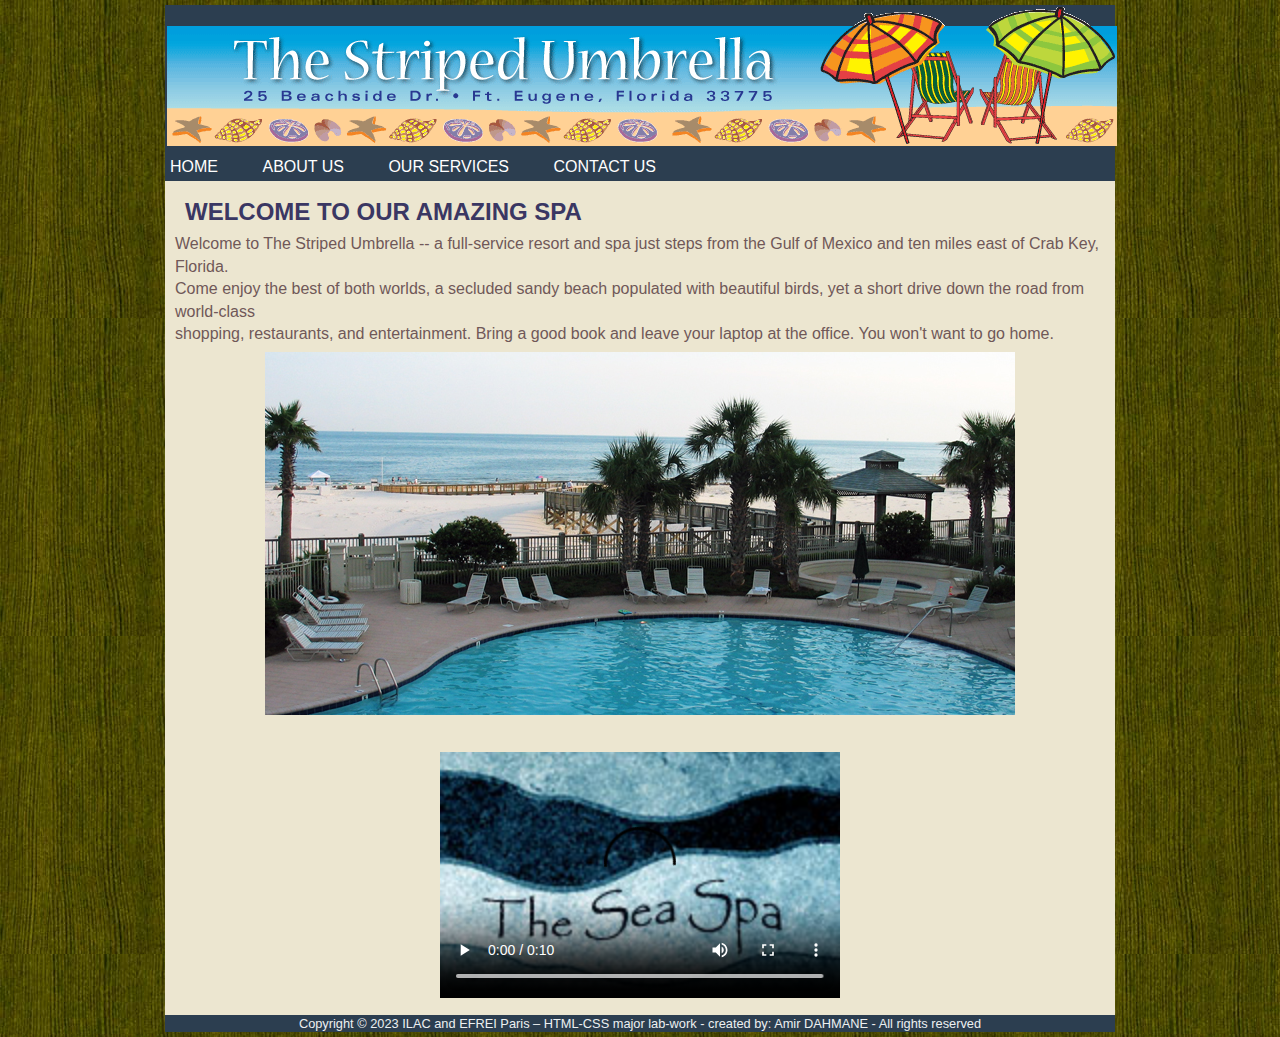
==== index.html @ 53b5c56f "Amir_html_css" ====
<!DOCTYPE html>
<html lang="en">

<head>
    <meta charset="utf-8">
    <title>Home </title>
    <link rel="stylesheet"  href="css/style.css">
    <style>
       
    </style>

</head>
<body>
    <div class="container">
        <header>
            <img src="assets/images/su_banner.gif" alt="Banner" class="img-centre">
            <nav id="main-nav" class="navigation">
                <ul>
                    <li><a href="index.html">Home</a></li>
                    <li><a href="about.html">About Us</a></li>
                    <li><a href="services.html">Our Services</a></li>
                    <li><a href="contact.html">Contact Us</a></li>
                </ul>
            </nav>
        </header>
        <main class="content">
            <h2>Welcome to our amazing Spa</h2>
            <p>Welcome to The Striped Umbrella -- a full-service resort and spa just steps from the Gulf of Mexico and ten miles east of Crab Key, Florida.<br>
            Come enjoy the best of both worlds, a secluded sandy beach populated with beautiful birds, yet a short drive down the road from world-class<br>
            shopping, restaurants, and entertainment. Bring a good book and leave your laptop at the office. You won't want to go home.</p>

            <div class="image-container">
                <img src="assets/images/pool.jpg" alt="Pool" class="img-centre"><br>
            
            

                <video width="400" controls poster="assets/images/sea_spa_logo.jpg" class="img-centre">
                <source src="assets/media/w3schooldemo.mp4" type="video/mp4">
                <source src="assets/media/w3schooldemo.webm" type="video/webm">
                <source src="assets/media/w3schooldemo.ogv" type="video/ogg">

                Your browser does not support the video tag or the file format of this video.
            </video>
        </div>
        </main>
        <footer>
            <p>Copyright © 2023 ILAC and EFREI Paris – HTML-CSS major lab-work - created by: Amir DAHMANE - All rights reserved</p>
        </footer>
    </div>
</body>

</html>
---- css/style.css ----
/* Q#: All the elements have margin of 0 from the top, bottom, left, and right */
*{
    margin: 0;
    }


/* Q1: HTML5 Semantic Elements as Block Level */
/* Ensure all HTML5 semantic elements are displayed as block-level elements */
article, aside, details, figcaption, figure, footer, header, main, nav, section, summary {
    display: block;
}

/* Q2 2. The <body> element has to be styled with: */
body {
    color: #705858; /*2)a) Any colour you prefer for the text */
    background-image: url('../assets/images/dark-woods/dark-wood5.jpg'); /*A background image*/
    font-family: Arial, Helvetica, sans-serif; /* c) 3 front family options d) Margin 0 at the first rule*/
}

/*3) Style the <div> element with class “container”*/
.container {
    width: 950px;/* 3)a) The width value can be 950px */
    max-width: 1300px;
    margin: 5px auto; /* 3)b) 5px margin from top and bottom *c) The div has to be aligned centered */
    background-color: #ece6d0; /* 3)d) Apply any background colour that you prefer */
}

/* 4. Style any element with class value of “content”, in other word target the class named “content”: */
.content {
    line-height: 1.4em; /* a. The line height (of the text) should be 1.4em */
    padding: 10px; /* b. 10px padding to all the sides */
}

/* 5. Style the “header, nav, and footer” elements to share the following: */
header, nav, footer {
    background-color: #2c3e50; /* a. Any Dark/Light background colour */
    color: #ecf0f1; /* b. Any Dark/Light foreground colour (normal font colour) */

}

/* 6) Style the unordered list element <ul> which is inside <nav> element */
nav > ul {
    margin: 0; /* 6a) 0 margin from all the sides */
    padding: 5px; /* 6b) 5px padding from all the sides */
}


/* 7) Style the list items <li> of the main navigation (nav) */
nav li {
    display: inline-block; /* 7a) To be displayed horizontally */
    margin-right: 40px; /* 7b) Adding margin of 40px to the right of each list item */
    text-transform: uppercase; /* 7c) All the navigation items should be displayed as Uppercase */
}

/*8) Add the 4 pseudo classes effect to the anchor tags/elements of the main navigation list items */
nav a:link {
    color: #ffffff; /* The normal link */
}

nav a:visited {
    color: #ffffff; /* The visited link */
}

nav a:hover {
    color: #e74c3c; /* The hover link */
}

nav a:active {
    color: #c0392b; /* The active link */
}

/* 9. Style any anchor <a> element: */
a {
    color: #3498db; /* a. Any colour you like */
    text-decoration: none; /* b. No underline */
}

/* Q10: Style the three headings: h1, h2, and h3: */
h1, h2, h3 {
    margin: 10px; /* a. To have margin of 10px for all the sides */
    text-transform: uppercase; /* b. With Uppercase letters */
    color: #3a3763; /* c. Different dark/light colour. (Change this value as per your design preference) */
}

/* Q11: Style the custom class named “img-centre”: */
.img-centre {
    display: block; /* To make <img> a block level element */
    margin: 5px auto; /* a and b. Centre the image horizontally and having margin of 5px from the top and bottom */
    padding: 2px; /* c. Having padding of 2px to all the sides */
}


/* Q12: Style the <audio> and <video> elements: */
audio, video {
    display: block; /* To make audio and video block level elements */
    margin: 10px auto; /* a and b. Centre any audio or video element (horizontally) with margin of 10px from the top and bottom */
}


/* Q13: Style any <table> element: */
table {
    width: 800px; /* a. The width is 800px */
    margin: 10px auto; /* b. Centre the table horizontally with 10px of margining from the top and bottom sides */
    border-collapse: collapse; /* c. The table border has to be collapsed */
}


/* Q14: Style both the <td> and <th> element of any table: */
td, th {
    border: 1px solid #000; /* a. Having a border with any settings you like */
    padding: 2px 5px; /* b. Padding of 2px from the top/bottom and 5px from the left/right */
    background-color: #e0e0e0; /* c. Any background colour (light/dark) */
}


/* Q15: Style both the <th> inside any table and the <td> inside the <tfoot>: */
th, tfoot td {
    text-transform: uppercase; /* a. With Uppercase letters */
    background-color: #d1c7b7; /* b. Any background colour (dark/light) */
    color: #333; /* c. Any colour (dark/light) */
}

/* Q16: Style any <dt> element */
dt {
    font-weight: bold; /* a. Make it bold */
}


/* Q17: Style any <footer> element */
footer {
    font-size: 80%; /* a. Change the font size to be 80% of the default font size or of the font size of the body */
    text-align: center; /* b. Align your text to the centre of the table */
    padding: 1px 0; /* c. Add 1px of padding from the top/bottom and 0 from the right/left */
}


/* Q18: Style any <iframe> element */
iframe {
    display: block; /* b. Make <iframe> a block level element */
    margin: 10px auto; /* a. Add margin of 10px for top/bottom and center horizontally */
}


/* Q19: Style any <fieldset> element */
fieldset {
    width: 500px; /* a. Add width of 500px */
    margin: 20px auto; /* b. Add margin of 20px for top/bottom and centre the fieldset horizontally */
    border: 2px solid #ccc; /* c. Add border with any style you prefer */
    background-color: #f9f9f9; /* d. Add background colour */
}

/* Q20: Style any <legend> element */
legend {
    font-style: italic; /* a. Italic font style */
    color: #ecf0f1; /* b. Different front colour */
    background-color: #7f8c8d;/* b. Different background colour */
    margin: 0 10px; /* c. Margin of 0 from the top/bottom and 10px from the left/right */
    padding: 0 5px; /* d. Padding of 0 from top/bottom and 5px from the left/right */
    border-radius: 5px; /* e. Give it a rounded border with any size or setting you prefer */
}

/*21) Style the <input> element with type attribute of "submit"*/
input[type="submit"] {
    border: 1px solid #000000; /* a. Border with any style you like */
    padding: 5px; /* b. Padding of 5px for all the sides */
    background-color: #e0e0e0; /* c. Any background colour you prefer */
    color: #000000; /* d. Any colour you prefer */
}


/*22) Style the <input> element with type attribute of "submit" in its hover state*/
input[type="submit"]:hover {
    color: #ffffff; /* a. Change its text colour */
    background-color: #4CAF50; /* a. and its background colour */
    cursor: pointer; /* b. Change the mouse pointer to look like a hand */
}


/*  final adjustments */
#list a {
    color: blue;
    background: none; /* Aucun arrière-plan pour les liens dans #list */
}

#list li {
    display: list-item;
    text-transform: none;
}

#list, #list ol, #list li {
    background: none; 
    color: #333333;
}
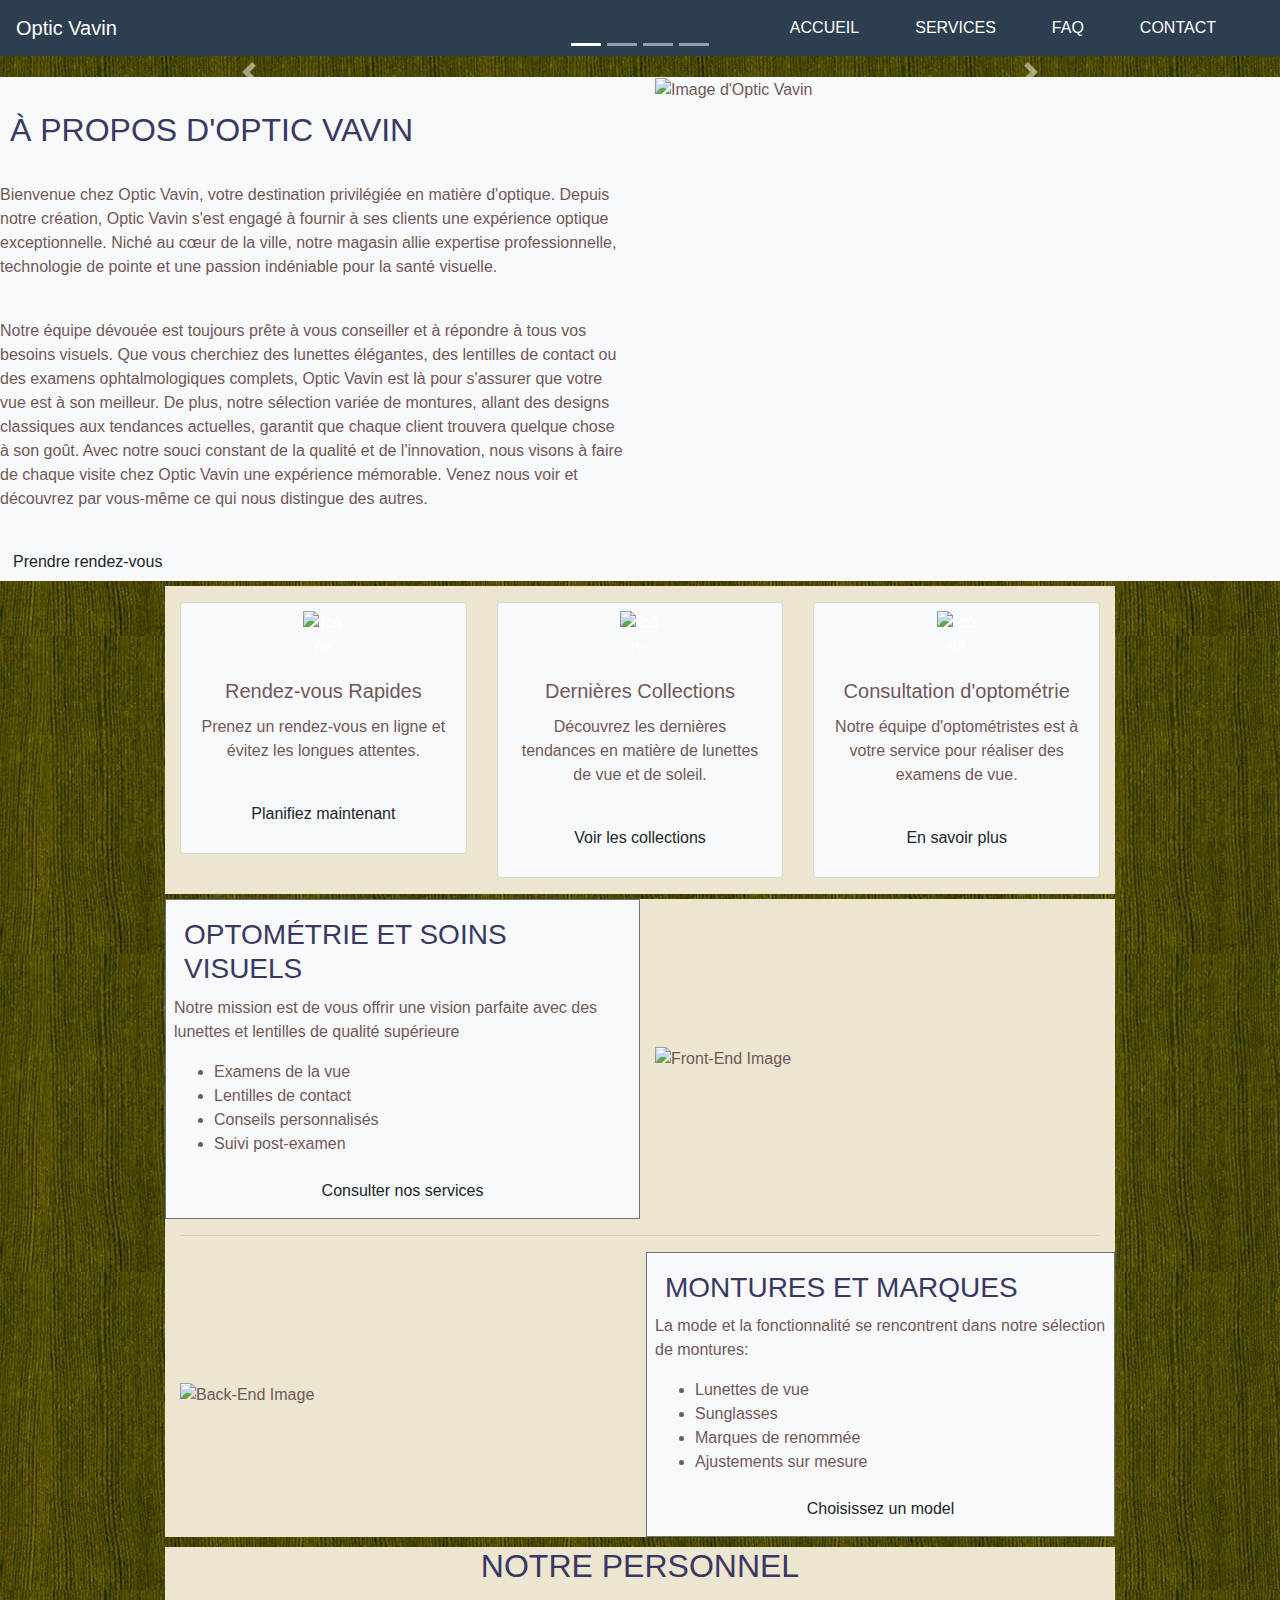
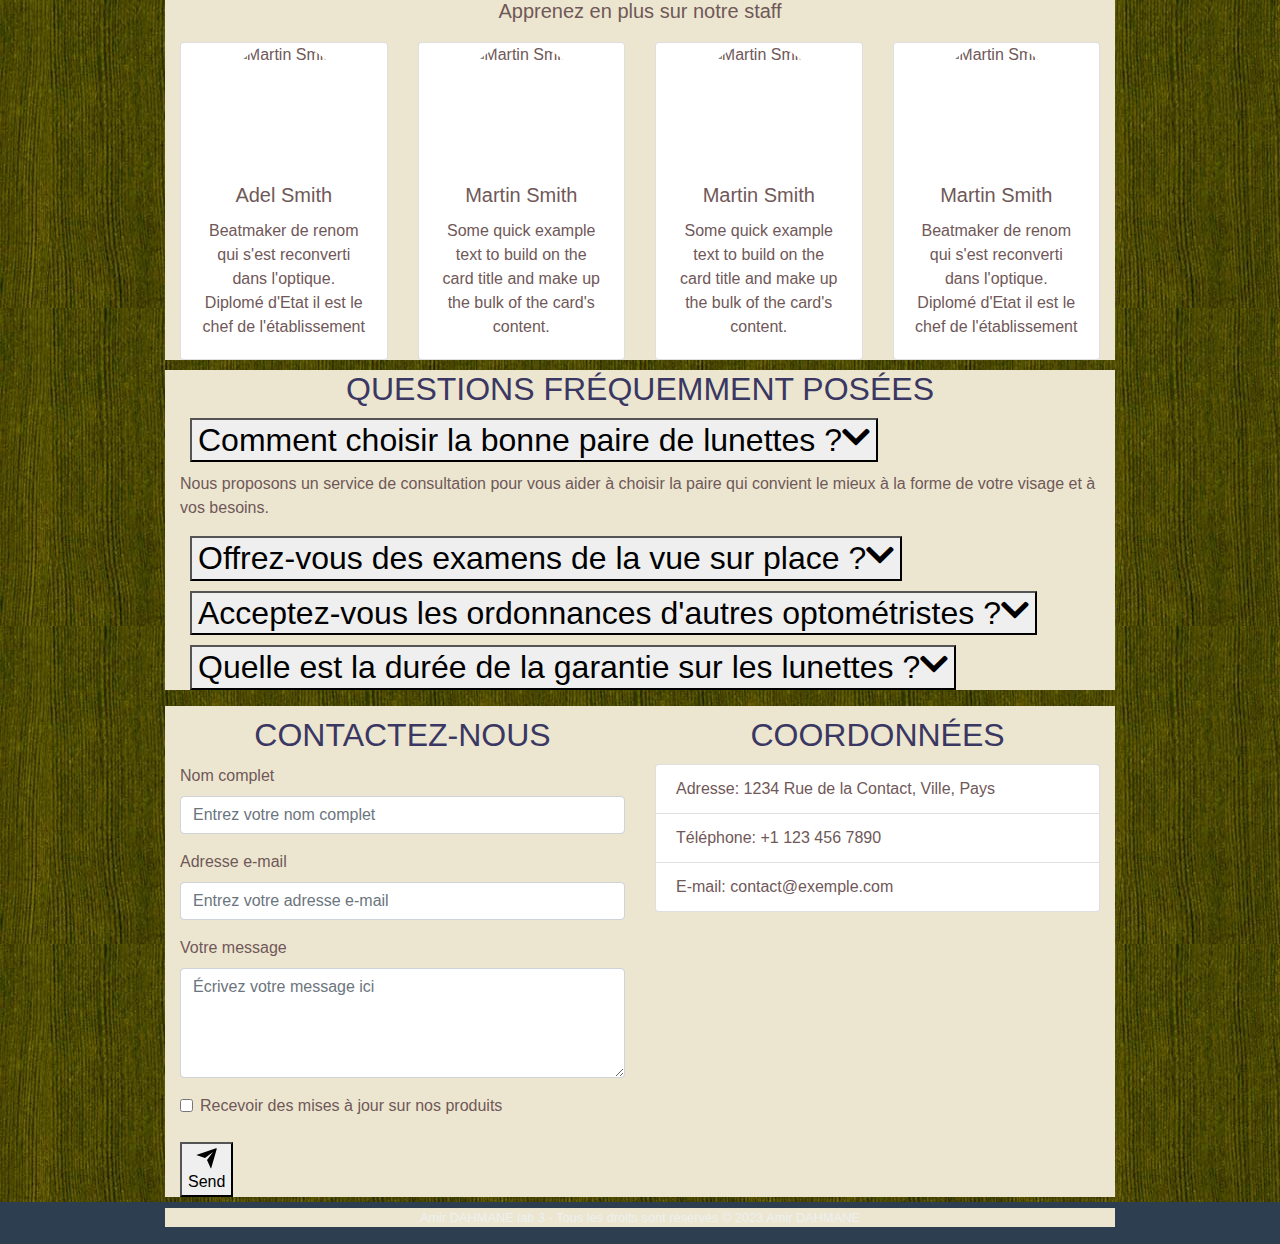
==== commit 15d73e02: "Update index.html" ====
--- a/index.html
+++ b/index.html
@@ -1,52 +1,420 @@
 <!DOCTYPE html>
-<html lang="en">
-
+<html lang="fr">
 <head>
-    <meta charset="utf-8">
-    <title>Home </title>
-    <link rel="stylesheet"  href="css/style.css">
-    <style>
-       
-    </style>
-
+    <meta charset="UTF-8">
+    <meta name="viewport" content="width=device-width, initial-scale=1.0">
+    <title>Optic Vavin</title>
+    <link rel="stylesheet" href="https://stackpath.bootstrapcdn.com/bootstrap/4.5.2/css/bootstrap.min.css">
+    <link rel="stylesheet" href="css/style.css">
+    <link rel="stylesheet" href="https://cdnjs.cloudflare.com/ajax/libs/font-awesome/5.15.3/css/all.min.css">
+    <link href="https://fonts.googleapis.com/css2?family=Poppins:wght@400;600&display=swap" rel="stylesheet">
 </head>
 <body>
-    <div class="container">
-        <header>
-            <img src="assets/images/su_banner.gif" alt="Banner" class="img-centre">
-            <nav id="main-nav" class="navigation">
+    <header>
+        <nav class="navbar navbar-expand-lg">
+            <a class="navbar-brand" href="#">Optic Vavin</a>
+            <button class="navbar-toggler" type="button" data-toggle="collapse" data-target="#navbarNav" aria-controls="navbarNav" aria-expanded="false" aria-label="Toggle navigation">
+                <i class="fas fa-bars"></i>
+            </button>
+            <div class="collapse navbar-collapse" id="navbarNav">
+                <ul class="navbar-nav ml-auto">
+                    <li class="nav-item">
+                        <a class="nav-link" href="#features">Accueil</a>
+                    </li>
+                    <li class="nav-item">
+                        <a class="nav-link" href="#highlights">Services</a>
+                    </li>
+                    <li class="nav-item">
+                        <a class="nav-link" href="#faq">FAQ</a>
+                    </li>
+                    <li class="nav-item">
+                        <a class="nav-link" href="#contact">Contact</a>
+                    </li>
+                </ul>
+            </div>
+        </nav>
+    </header>
+
+    <section id="features" class="mt-3 container d-none d-md-block">
+        <div id="carouselFeatures" class="carousel slide" data-ride="carousel">
+            <div class="carousel-inner">
+                <!-- Slide 1 -->
+                <div class="carousel-item active" style="background-image: url('assets/images/2-1.jpg');">
+                    <div class="carousel-caption">
+                        <h5>Adresse</h5>
+                        <p>12 rue Vavin 75006 Paris, France</p>
+                    </div>
+                </div>
+                
+                <!-- Slide 2 -->
+                <div class="carousel-item" style="background-image: url('assets/images/3-pisidesign-alessandra-pisi-architecte-agencement-opticien-design-md-lunettes-03.jpg');">
+                    <div class="carousel-caption">
+                        <h5>Test</h5>
+                        <p>belek</p>
+                    </div>
+                </div>
+        
+                <!-- Slide 3 -->
+                <div class="carousel-item" style="background-image: url('assets/images/KM4A8756-1024x683.jpg');">
+                    <div class="carousel-caption">
+                        <h5>Test</h5>
+                        <p>belek</p>
+                    </div>
+                </div>
+        
+                <!-- Slide 4 -->
+                <div class="carousel-item" style="background-image: url('assets/images/85c94df14a34e0fce9e0074c8ff15039.png');">
+                    <div class="carousel-caption">
+                        <h5>Test</h5>
+                        <p>belek</p>
+                      
+                    </div>
+                </div>
+            </div>
+    
+            <!-- Controls -->
+            <a class="carousel-control-prev" href="#carouselFeatures" role="button" data-slide="prev">
+                <span class="carousel-control-prev-icon" aria-hidden="true"></span>
+                <span class="sr-only">Previous</span>
+            </a>
+            <a class="carousel-control-next" href="#carouselFeatures" role="button" data-slide="next">
+                <span class="carousel-control-next-icon" aria-hidden="true"></span>
+                <span class="sr-only">Next</span>
+            </a>
+    
+            <!-- Indicators -->
+            <ol class="carousel-indicators">
+                <li data-target="#carouselFeatures" data-slide-to="0" class="active"></li>
+                <li data-target="#carouselFeatures" data-slide-to="1"></li>
+                <li data-target="#carouselFeatures" data-slide-to="2"></li>
+                <li data-target="#carouselFeatures" data-slide-to="3"></li>
+            </ol>
+        </div>
+    </section>
+    
+    
+    
+
+    <div class="main-section bg-light">
+        <div class="container1">
+            <div class="row">
+                <div class="col-md-6">
+                    <br>
+                    <h2>À propos d'Optic Vavin</h2><br>
+                    <p>Bienvenue chez Optic Vavin, votre destination privilégiée en matière d'optique.
+
+                        Depuis notre création, Optic Vavin s'est engagé à fournir à ses clients une expérience optique exceptionnelle. Niché au cœur de la ville, notre magasin allie expertise professionnelle, technologie de pointe et une passion indéniable pour la santé visuelle.<br><br>
+                    </p>
+                    <p>
+                        Notre équipe dévouée est toujours prête à vous conseiller et à répondre à tous vos besoins visuels. Que vous cherchiez des lunettes élégantes, des lentilles de contact ou des examens ophtalmologiques complets, Optic Vavin est là pour s'assurer que votre vue est à son meilleur. De plus, notre sélection variée de montures, allant des designs classiques aux tendances actuelles, garantit que chaque client trouvera quelque chose à son goût. Avec notre souci constant de la qualité et de l'innovation, nous visons à faire de chaque visite chez Optic Vavin une expérience mémorable. Venez nous voir et découvrez par vous-même ce qui nous distingue des autres.</p>
+                        <a href="#" class="btn apple-btn mt-3 mx-auto">Prendre rendez-vous</a>
+                </div>
+                <div class="col-md-6">
+                    <img src="assets/images/mannequin.jpg" alt="Image d'Optic Vavin" class="img-fluid custom-image optic-image">
+
+                </div>
+            </div>
+        </div>
+    </div>
+
+    <section id="highlights" class="container py-3">
+        <div class="row text-center gap-2">
+    
+            <!-- Premier div -->
+            <div class="col-md">
+                <div class="card bg-light bg-gradient">
+                    <div class="bg-kaki p-2 rounded-top d-flex justify-content-center align-items-center">
+                        <img src="assets/images/Pv689Z326jjzOj9wXB.png" alt="Icône du premier bloc" class="text-white" style="width: 40px; height: 40px;"> <!-- Icône du premier bloc -->
+                    </div>
+                    <div class="card-body">
+                        <h5 class="card-title">Rendez-vous Rapides</h5>
+                        <p class="card-text">
+                            Prenez un rendez-vous en ligne et évitez les longues attentes.
+                        </p>
+                        <a href="#" class="btn apple-btn mt-3 mx-auto">Planifiez maintenant</a>
+                    </div>
+                </div>
+            </div>
+    
+            <!-- Deuxième div -->
+            <div class="col-md">
+                <div class="card bg-light bg-gradient">
+                    <div class="bg-kaki p-2 rounded-top d-flex justify-content-center align-items-center">
+                        <img src="assets/images/pngegg.png" alt="Icône du deuxième bloc" class="text-white" style="width: 40px; height:40px;"> <!-- Icône du deuxième bloc -->
+                    </div>
+                    <div class="card-body">
+                        <h5 class="card-title">Dernières Collections</h5>
+                        <p class="card-text">
+                            Découvrez les dernières tendances en matière de lunettes de vue et de soleil.
+                        </p>
+                        <a href="#" class="btn apple-btn mt-3 mx-auto">Voir les collections</a>
+                    </div>
+                </div>
+            </div>
+    
+            <!-- Troisième div -->
+            <div class="col-md">
+                <div class="card bg-light bg-gradient">
+                    <div class="bg-kaki p-2 rounded-top d-flex justify-content-center align-items-center">
+                        <img src="assets/images/907226.png" alt="Icône du troisième bloc" class="text-white" style="width: 40px; height: 40px;"> <!-- Icône du troisième bloc -->
+                    </div>
+                    <div class="card-body">
+                        <h5 class="card-title">Consultation d'optométrie</h5>
+                        <p class="card-text">
+                            Notre équipe d'optométristes est à votre service pour réaliser des examens de vue.
+                        </p>
+                        <a href="#" class="btn apple-btn mt-3 mx-auto">En savoir plus</a>
+                    </div>
+                </div>
+            </div>
+        </div>
+    </section>
+    
+    
+    <section id="curriculum" class="container">
+        <!--  align-items-center => align the items vertically -->
+        <div class="row align-items-center">
+
+            <div class="col-md border border-secondary mon-arrondi bg-light p-2">
+                <h3>Optométrie et Soins Visuels</h3>
+                <p>Notre mission est de vous offrir une vision parfaite avec des lunettes et lentilles de qualité supérieure
+                </p>
                 <ul>
-                    <li><a href="index.html">Home</a></li>
-                    <li><a href="about.html">About Us</a></li>
-                    <li><a href="services.html">Our Services</a></li>
-                    <li><a href="contact.html">Contact Us</a></li>
+                    <li>Examens de la vue</li>
+                    <li>Lentilles de contact</li>
+                    <li>Conseils personnalisés</li>
+                    <li>Suivi post-examen</li>
                 </ul>
-            </nav>
-        </header>
-        <main class="content">
-            <h2>Welcome to our amazing Spa</h2>
-            <p>Welcome to The Striped Umbrella -- a full-service resort and spa just steps from the Gulf of Mexico and ten miles east of Crab Key, Florida.<br>
-            Come enjoy the best of both worlds, a secluded sandy beach populated with beautiful birds, yet a short drive down the road from world-class<br>
-            shopping, restaurants, and entertainment. Bring a good book and leave your laptop at the office. You won't want to go home.</p>
-
-            <div class="image-container">
-                <img src="assets/images/pool.jpg" alt="Pool" class="img-centre"><br>
+     
+                <a class="btn btn-kaki w-75 d-block m-auto" href="#" role="button">
+                    Consulter nos services 
+                    <i class="bi-caret-right-fill"></i>
+                </a>
+            </div>
+
+            <div class="col-md-6">
+                <img src="assets/images/d354dab4c16cef9b0df585af9977d5af.jpg" class="img-fluid" alt="Front-End Image">
+            </div>
             
             
-
-                <video width="400" controls poster="assets/images/sea_spa_logo.jpg" class="img-centre">
-                <source src="assets/media/w3schooldemo.mp4" type="video/mp4">
-                <source src="assets/media/w3schooldemo.webm" type="video/webm">
-                <source src="assets/media/w3schooldemo.ogv" type="video/ogg">
-
-                Your browser does not support the video tag or the file format of this video.
-            </video>
-        </div>
-        </main>
-        <footer>
-            <p>Copyright © 2023 ILAC and EFREI Paris – HTML-CSS major lab-work - created by: Amir DAHMANE - All rights reserved</p>
-        </footer>
-    </div>
+        </div>
+        <hr>
+        <div class="row align-items-center">
+            <div class="col-md">
+                <img src="assets/images/1d3bdcddd7976e298113043a3f0b9b14.jpg" class="img-fluid" alt="Back-End Image">
+            </div>
+            <div class="col-md border border-secondary mon-arrondi bg-light p-2">
+                <h3>Montures et Marques</h3>
+                <p>La mode et la fonctionnalité se rencontrent dans notre sélection de montures:
+                </p>
+                <ul>
+                    <li>Lunettes de vue</li>
+                    <li>Sunglasses</li>
+                    <li>Marques de renommée</li>
+                    <li>Ajustements sur mesure</li>
+                </ul>
+                <a class="btn btn-kaki w-75 d-block m-auto" href="#" role="button">
+                    Choisissez un model
+                    <i class="bi-caret-right-fill"></i>
+                </a>
+                
+            </div>
+        </div> <!-- end div.row -->
+    </section> 
+    
+    <section id="instructors" class="container text-center">
+        <h2>Notre Personnel</h2>
+        <p class="lead text-center">Apprenez en plus sur notre staff</p>
+        <div class="row">
+            <div class="col-md-6 col-lg-3">   
+                <div class="card">
+                    <div class="img-container m-auto" style="margin-top: 30px; width: 120px; height: 120px; border-radius: 50%; overflow: hidden;">
+                        <img src="assets/images/217108f772c2e158a10c5bce675f1d54.jpg" alt="Martin Smith" style="width: 100%; height: auto; object-fit: cover; object-position: center center;">
+                    </div>
+                    <div class="card-body">
+                        <h5 class="card-title">Adel Smith</h5>
+                        <p class="card-text">Beatmaker de renom qui s'est reconverti dans l'optique. Diplomé d'Etat il est le chef de l'établissement
+                        </p>
+                       
+                    </div>
+                </div>
+            </div>
+            
+            <div class="col-md-6 col-lg-3">   
+                <div class="card">
+                    <div class="img-container m-auto" style="margin-top: 30px; width: 120px; height: 120px; border-radius: 50%; overflow: hidden;">
+                        <img src="assets/images/40f8a5085da67c5b292118006305a84e.jpg" alt="Martin Smith" style="width: 100%; height: auto; object-fit: cover; object-position: center center;">
+                    </div>
+                    <div class="card-body">
+                        <h5 class="card-title">Martin Smith</h5>
+                        <p class="card-text">Some quick example text to build on the card title and make up the bulk of
+                            the card's content.</p>
+                    </div>
+                </div>
+            </div>
+
+            <div class="col-md-6 col-lg-3">   
+                <div class="card">
+                    <div class="img-container m-auto" style="margin-top: 30px; width: 120px; height: 120px; border-radius: 50%; overflow: hidden;">
+                        <img src="assets/images/d1811c8898cc09efabc2a7354a8fcf84.jpg" alt="Martin Smith" style="width: 100%; height: auto; object-fit: cover; object-position: center center;">
+                    </div>
+                    <div class="card-body">
+                        <h5 class="card-title">Martin Smith</h5>
+                        <p class="card-text">Some quick example text to build on the card title and make up the bulk of
+                            the card's content.</p>
+                       
+                    </div>
+                </div>
+            </div>
+
+            <div class="col-md-6 col-lg-3">   
+                <div class="card">
+                    <div class="img-container m-auto" style="margin-top: 30px; width: 120px; height: 120px; border-radius: 50%; overflow: hidden;">
+                        <img src="assets/images/7318ab225b144a0dfd0173090f64af4b.jpg" alt="Martin Smith" style="width: 100%; height: auto; object-fit: cover; object-position: center center;">
+                    </div>
+                    <div class="card-body">
+                        <h5 class="card-title">Martin Smith</h5>
+                        <p class="card-text">Beatmaker de renom qui s'est reconverti dans l'optique. Diplomé d'Etat il est le chef de l'établissement</p>
+                        
+                    </div>
+                </div>
+            </div>
+        </div> <!-- End div.row -->
+    </section>
+
+    <section id="faq">
+        <div class="container">
+            <h2 class="text-center">Questions Fréquemment Posées</h2>
+    
+            <div class="accordion" id="accordFAQ">
+                <!-- Premier élément de l'accordéon -->
+                <div class="accordion-item">
+                    <h2 class="accordion-header" id="headingOne">
+                        <button class="accordion-button" type="button" data-toggle="collapse"
+                                data-target="#collapseOne" aria-expanded="true" aria-controls="collapseOne">
+                            Comment choisir la bonne paire de lunettes ?
+                            <i class="fa fa-chevron-down float-right"></i>
+                        </button>
+                    </h2>
+                    <div id="collapseOne" class="accordion-collapse collapse show" aria-labelledby="headingOne"
+                         data-parent="#accordFAQ">
+                        <div class="accordion-body">
+                            <p>Nous proposons un service de consultation pour vous aider à choisir la paire qui convient le mieux à la forme de votre visage et à vos besoins.</p>
+                        </div>
+                    </div>
+                </div>
+    
+                <!-- Deuxième élément de l'accordéon -->
+                <div class="accordion-item">
+                    <h2 class="accordion-header" id="headingTwo">
+                        <button class="accordion-button collapsed" type="button" data-toggle="collapse"
+                                data-target="#collapseTwo" aria-expanded="false" aria-controls="collapseTwo">
+                            Offrez-vous des examens de la vue sur place ?
+                            <i class="fa fa-chevron-down float-right"></i>
+                        </button>
+                    </h2>
+                    <div id="collapseTwo" class="accordion-collapse collapse" aria-labelledby="headingTwo"
+                         data-parent="#accordFAQ">
+                        <div class="accordion-body">
+                            <p>Oui, nous disposons d'un optométriste sur place pour les examens et les consultations.</p>
+                        </div>
+                    </div>
+                </div>
+    
+                <!-- Troisième élément de l'accordéon -->
+                <div class="accordion-item">
+                    <h2 class="accordion-header" id="headingThree">
+                        <button class="accordion-button collapsed" type="button" data-toggle="collapse"
+                                data-target="#collapseThree" aria-expanded="false" aria-controls="collapseThree">
+                            Acceptez-vous les ordonnances d'autres optométristes ?
+                            <i class="fa fa-chevron-down float-right"></i>
+                        </button>
+                    </h2>
+                    <div id="collapseThree" class="accordion-collapse collapse" aria-labelledby="headingThree"
+                         data-parent="#accordFAQ">
+                        <div class="accordion-body">
+                            <p>Absolument ! Vous pouvez apporter une ordonnance d'un autre optométriste et nous serons heureux de vous fournir des lunettes ou des lentilles de contact.</p>
+                        </div>
+                    </div>
+                </div>
+    
+                <!-- Quatrième élément de l'accordéon -->
+                <div class="accordion-item">
+                    <h2 class="accordion-header" id="headingFour">
+                        <button class="accordion-button collapsed" type="button" data-toggle="collapse"
+                                data-target="#collapseFour" aria-expanded="false" aria-controls="collapseFour">
+                            Quelle est la durée de la garantie sur les lunettes ?
+                            <i class="fa fa-chevron-down float-right"></i>
+                        </button>
+                    </h2>
+                    <div id="collapseFour" class="accordion-collapse collapse" aria-labelledby="headingFour"
+                         data-parent="#accordFAQ">
+                        <div class="accordion-body">
+                            <p>Nos lunettes sont garanties 2 ans contre les défauts de fabrication.</p>
+                        </div>
+                    </div>
+                </div>
+            </div> <!-- Fin de l'accordéon -->
+        </div> <!-- Fin du conteneur -->
+    </section> <!-- Fin de la section#faq-->
+    
+    <section id="contact" class="container mt-3">
+        <div class="row">
+            <!-- Div 1: Contact Form -->
+            <div class="col-md-6">
+                <h2 class="text-center">Contactez-nous</h2>
+                <form>
+                    <div class="form-group">
+                        <label for="fullName">Nom complet</label>
+                        <input type="text" class="form-control" id="fullName" placeholder="Entrez votre nom complet">
+                    </div>
+                    <div class="form-group">
+                        <label for="email">Adresse e-mail</label>
+                        <input type="email" class="form-control" id="email" placeholder="Entrez votre adresse e-mail">
+                    </div>
+                    <div class="form-group">
+                        <label for="message">Votre message</label>
+                        <textarea class="form-control" id="message" rows="4"
+                            placeholder="Écrivez votre message ici"></textarea>
+                    </div>
+                    <div class="form-check">
+                        <input type="checkbox" class="form-check-input" id="subscribe">
+                        <label class="form-check-label" for="subscribe">Recevoir des mises à jour sur nos produits</label>
+                    </div><br>
+                    <button>
+                        <div class="svg-wrapper-1">
+                          <div class="svg-wrapper">
+                            <svg xmlns="http://www.w3.org/2000/svg" viewBox="0 0 24 24" width="24" height="24">
+                              <path fill="none" d="M0 0h24v24H0z"></path>
+                              <path fill="currentColor" d="M1.946 9.315c-.522-.174-.527-.455.01-.634l19.087-6.362c.529-.176.832.12.684.638l-5.454 19.086c-.15.529-.455.547-.679.045L12 14l6-8-8 6-8.054-2.685z"></path>
+                            </svg>
+                          </div>
+                        </div>
+                        <span>Send</span>
+                      </button>
+                </form>
+            </div>
+
+            <!-- Div 2: Contact Info -->
+            <div class="col-md-6">
+                <h2 class="text-center">Coordonnées</h2>
+                <ul class="list-group">
+                    <li class="list-group-item">Adresse: 1234 Rue de la Contact, Ville, Pays</li>
+                    <li class="list-group-item">Téléphone: +1 123 456 7890</li>
+                    <li class="list-group-item">E-mail: contact@exemple.com</li>
+                </ul>
+            </div>
+        </div>
+    </section>
+
+    <footer>
+        <div class="container">
+            <p>Amir DAHMANE lab 3 - Tous les droits sont réservés &copy; 2023 Amir DAHMANE</p>
+           
+        </div>
+    </footer>
+    <script src="https://code.jquery.com/jquery-3.5.1.slim.min.js"></script>
+    <script src="https://cdn.jsdelivr.net/npm/popper.js@2.9.3/dist/umd/popper.min.js"></script>
+    <script src="https://stackpath.bootstrapcdn.com/bootstrap/4.5.2/js/bootstrap.min.js"></script>
 </body>
-
-</html>+</html>
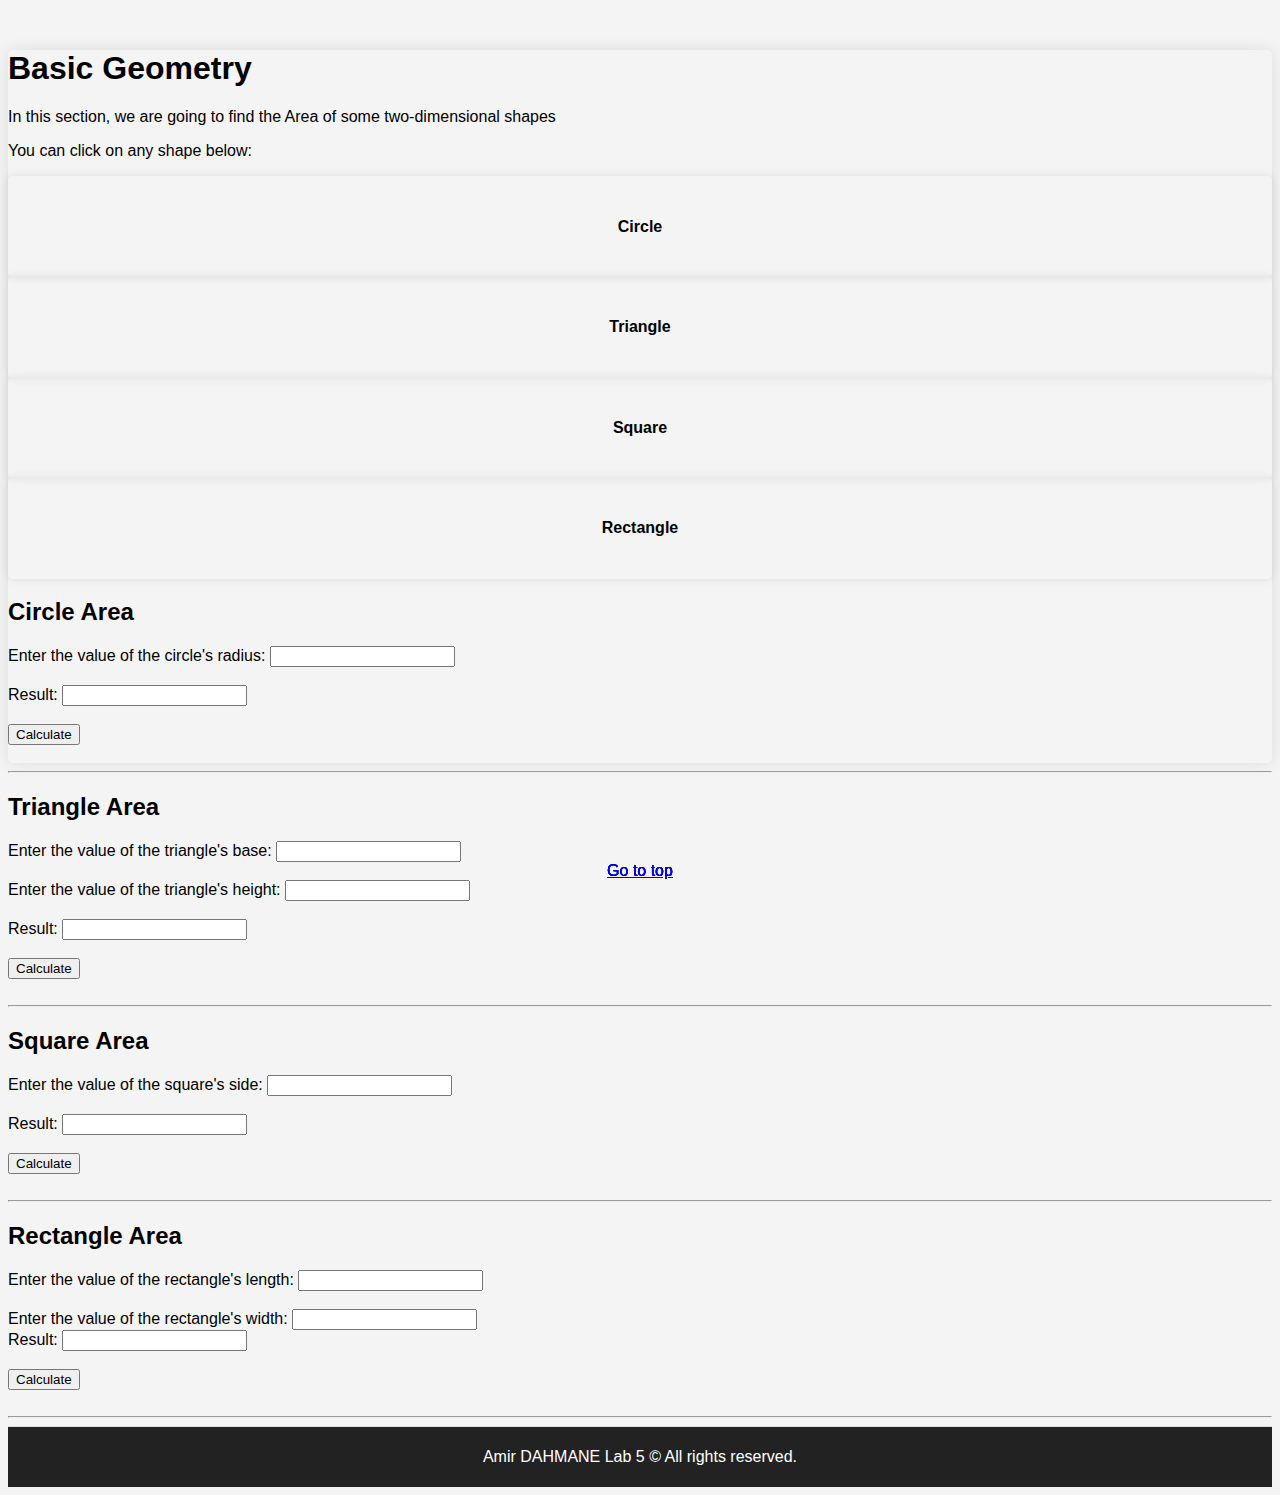
==== commit 6a5fed6b: "Update index.html" ====
--- a/index.html
+++ b/index.html
@@ -1,420 +1,275 @@
 <!DOCTYPE html>
-<html lang="fr">
+<html lang="en">
+
 <head>
     <meta charset="UTF-8">
-    <meta name="viewport" content="width=device-width, initial-scale=1.0">
-    <title>Optic Vavin</title>
-    <link rel="stylesheet" href="https://stackpath.bootstrapcdn.com/bootstrap/4.5.2/css/bootstrap.min.css">
-    <link rel="stylesheet" href="css/style.css">
-    <link rel="stylesheet" href="https://cdnjs.cloudflare.com/ajax/libs/font-awesome/5.15.3/css/all.min.css">
-    <link href="https://fonts.googleapis.com/css2?family=Poppins:wght@400;600&display=swap" rel="stylesheet">
+    <title>Area</title>
+
+    
+    <link href="https://cdn.jsdelivr.net/npm/bootstrap@5.2.0-alpha3/dist/css/bootstrap.min.css" rel="stylesheet" integrity="sha384-eOJMYsd53ii+scO/bJGFsiCZc+5NDVN2yr8+0RDqr0Ql0h+rP48ckxlpbzKgwra6" crossorigin="anonymous">
+
+    <style>
+ 
+        body {
+            background-color: #f4f4f4;
+            font-family: 'Arial', sans-serif;
+        }
+
+        .main-container {
+            margin-top: 50px;
+            border-radius: 5px;
+            box-shadow: 0px 0px 15px rgba(0, 0, 0, 0.1);
+        }
+
+        .shape-box {
+            cursor: pointer;
+            padding: 20px;
+            border-radius: 5px;
+            transition: 0.3s;
+            text-align: center;
+            box-shadow: 0px 0px 10px rgba(0, 0, 0, 0.1);
+        }
+
+        .shape-box:hover {
+            background-color: #e9ecef;
+            transform: scale(1.05);
+        }
+
+        .go {
+            position: fixed;
+            bottom: 20px;
+            left: 50%;
+            transform: translateX(-50%);
+        }
+
+        .footer {
+    background-color: #222;
+    color: #fff;
+    text-align: center;
+    padding: 5px 0;
+    position: relative;
+    bottom: 0;
+    width: 100%;
+    border-top: 1px solid #ddd;
+}
+
+
+    </style>
 </head>
+
 <body>
-    <header>
-        <nav class="navbar navbar-expand-lg">
-            <a class="navbar-brand" href="#">Optic Vavin</a>
-            <button class="navbar-toggler" type="button" data-toggle="collapse" data-target="#navbarNav" aria-controls="navbarNav" aria-expanded="false" aria-label="Toggle navigation">
-                <i class="fas fa-bars"></i>
-            </button>
-            <div class="collapse navbar-collapse" id="navbarNav">
-                <ul class="navbar-nav ml-auto">
-                    <li class="nav-item">
-                        <a class="nav-link" href="#features">Accueil</a>
-                    </li>
-                    <li class="nav-item">
-                        <a class="nav-link" href="#highlights">Services</a>
-                    </li>
-                    <li class="nav-item">
-                        <a class="nav-link" href="#faq">FAQ</a>
-                    </li>
-                    <li class="nav-item">
-                        <a class="nav-link" href="#contact">Contact</a>
-                    </li>
-                </ul>
-            </div>
-        </nav>
-    </header>
-
-    <section id="features" class="mt-3 container d-none d-md-block">
-        <div id="carouselFeatures" class="carousel slide" data-ride="carousel">
-            <div class="carousel-inner">
-                <!-- Slide 1 -->
-                <div class="carousel-item active" style="background-image: url('assets/images/2-1.jpg');">
-                    <div class="carousel-caption">
-                        <h5>Adresse</h5>
-                        <p>12 rue Vavin 75006 Paris, France</p>
-                    </div>
-                </div>
-                
-                <!-- Slide 2 -->
-                <div class="carousel-item" style="background-image: url('assets/images/3-pisidesign-alessandra-pisi-architecte-agencement-opticien-design-md-lunettes-03.jpg');">
-                    <div class="carousel-caption">
-                        <h5>Test</h5>
-                        <p>belek</p>
-                    </div>
-                </div>
+    <div class="container main-container bg-white p-5">
+        <h1 id="top" class="text-center mb-4">Basic Geometry</h1>
+
+        <p class="mb-4">In this section, we are going to find the Area of some two-dimensional shapes</p>
         
-                <!-- Slide 3 -->
-                <div class="carousel-item" style="background-image: url('assets/images/KM4A8756-1024x683.jpg');">
-                    <div class="carousel-caption">
-                        <h5>Test</h5>
-                        <p>belek</p>
-                    </div>
-                </div>
-        
-                <!-- Slide 4 -->
-                <div class="carousel-item" style="background-image: url('assets/images/85c94df14a34e0fce9e0074c8ff15039.png');">
-                    <div class="carousel-caption">
-                        <h5>Test</h5>
-                        <p>belek</p>
-                      
-                    </div>
-                </div>
-            </div>
-    
-            <!-- Controls -->
-            <a class="carousel-control-prev" href="#carouselFeatures" role="button" data-slide="prev">
-                <span class="carousel-control-prev-icon" aria-hidden="true"></span>
-                <span class="sr-only">Previous</span>
-            </a>
-            <a class="carousel-control-next" href="#carouselFeatures" role="button" data-slide="next">
-                <span class="carousel-control-next-icon" aria-hidden="true"></span>
-                <span class="sr-only">Next</span>
-            </a>
-    
-            <!-- Indicators -->
-            <ol class="carousel-indicators">
-                <li data-target="#carouselFeatures" data-slide-to="0" class="active"></li>
-                <li data-target="#carouselFeatures" data-slide-to="1"></li>
-                <li data-target="#carouselFeatures" data-slide-to="2"></li>
-                <li data-target="#carouselFeatures" data-slide-to="3"></li>
-            </ol>
-        </div>
-    </section>
-    
-    
-    
-
-    <div class="main-section bg-light">
-        <div class="container1">
-            <div class="row">
-                <div class="col-md-6">
-                    <br>
-                    <h2>À propos d'Optic Vavin</h2><br>
-                    <p>Bienvenue chez Optic Vavin, votre destination privilégiée en matière d'optique.
-
-                        Depuis notre création, Optic Vavin s'est engagé à fournir à ses clients une expérience optique exceptionnelle. Niché au cœur de la ville, notre magasin allie expertise professionnelle, technologie de pointe et une passion indéniable pour la santé visuelle.<br><br>
-                    </p>
-                    <p>
-                        Notre équipe dévouée est toujours prête à vous conseiller et à répondre à tous vos besoins visuels. Que vous cherchiez des lunettes élégantes, des lentilles de contact ou des examens ophtalmologiques complets, Optic Vavin est là pour s'assurer que votre vue est à son meilleur. De plus, notre sélection variée de montures, allant des designs classiques aux tendances actuelles, garantit que chaque client trouvera quelque chose à son goût. Avec notre souci constant de la qualité et de l'innovation, nous visons à faire de chaque visite chez Optic Vavin une expérience mémorable. Venez nous voir et découvrez par vous-même ce qui nous distingue des autres.</p>
-                        <a href="#" class="btn apple-btn mt-3 mx-auto">Prendre rendez-vous</a>
-                </div>
-                <div class="col-md-6">
-                    <img src="assets/images/mannequin.jpg" alt="Image d'Optic Vavin" class="img-fluid custom-image optic-image">
-
-                </div>
-            </div>
-        </div>
-    </div>
-
-    <section id="highlights" class="container py-3">
-        <div class="row text-center gap-2">
-    
-            <!-- Premier div -->
-            <div class="col-md">
-                <div class="card bg-light bg-gradient">
-                    <div class="bg-kaki p-2 rounded-top d-flex justify-content-center align-items-center">
-                        <img src="assets/images/Pv689Z326jjzOj9wXB.png" alt="Icône du premier bloc" class="text-white" style="width: 40px; height: 40px;"> <!-- Icône du premier bloc -->
-                    </div>
-                    <div class="card-body">
-                        <h5 class="card-title">Rendez-vous Rapides</h5>
-                        <p class="card-text">
-                            Prenez un rendez-vous en ligne et évitez les longues attentes.
-                        </p>
-                        <a href="#" class="btn apple-btn mt-3 mx-auto">Planifiez maintenant</a>
-                    </div>
-                </div>
-            </div>
-    
-            <!-- Deuxième div -->
-            <div class="col-md">
-                <div class="card bg-light bg-gradient">
-                    <div class="bg-kaki p-2 rounded-top d-flex justify-content-center align-items-center">
-                        <img src="assets/images/pngegg.png" alt="Icône du deuxième bloc" class="text-white" style="width: 40px; height:40px;"> <!-- Icône du deuxième bloc -->
-                    </div>
-                    <div class="card-body">
-                        <h5 class="card-title">Dernières Collections</h5>
-                        <p class="card-text">
-                            Découvrez les dernières tendances en matière de lunettes de vue et de soleil.
-                        </p>
-                        <a href="#" class="btn apple-btn mt-3 mx-auto">Voir les collections</a>
-                    </div>
-                </div>
-            </div>
-    
-            <!-- Troisième div -->
-            <div class="col-md">
-                <div class="card bg-light bg-gradient">
-                    <div class="bg-kaki p-2 rounded-top d-flex justify-content-center align-items-center">
-                        <img src="assets/images/907226.png" alt="Icône du troisième bloc" class="text-white" style="width: 40px; height: 40px;"> <!-- Icône du troisième bloc -->
-                    </div>
-                    <div class="card-body">
-                        <h5 class="card-title">Consultation d'optométrie</h5>
-                        <p class="card-text">
-                            Notre équipe d'optométristes est à votre service pour réaliser des examens de vue.
-                        </p>
-                        <a href="#" class="btn apple-btn mt-3 mx-auto">En savoir plus</a>
-                    </div>
-                </div>
-            </div>
-        </div>
-    </section>
-    
-    
-    <section id="curriculum" class="container">
-        <!--  align-items-center => align the items vertically -->
-        <div class="row align-items-center">
-
-            <div class="col-md border border-secondary mon-arrondi bg-light p-2">
-                <h3>Optométrie et Soins Visuels</h3>
-                <p>Notre mission est de vous offrir une vision parfaite avec des lunettes et lentilles de qualité supérieure
-                </p>
-                <ul>
-                    <li>Examens de la vue</li>
-                    <li>Lentilles de contact</li>
-                    <li>Conseils personnalisés</li>
-                    <li>Suivi post-examen</li>
-                </ul>
-     
-                <a class="btn btn-kaki w-75 d-block m-auto" href="#" role="button">
-                    Consulter nos services 
-                    <i class="bi-caret-right-fill"></i>
-                </a>
-            </div>
-
-            <div class="col-md-6">
-                <img src="assets/images/d354dab4c16cef9b0df585af9977d5af.jpg" class="img-fluid" alt="Front-End Image">
-            </div>
-            
-            
-        </div>
-        <hr>
-        <div class="row align-items-center">
-            <div class="col-md">
-                <img src="assets/images/1d3bdcddd7976e298113043a3f0b9b14.jpg" class="img-fluid" alt="Back-End Image">
-            </div>
-            <div class="col-md border border-secondary mon-arrondi bg-light p-2">
-                <h3>Montures et Marques</h3>
-                <p>La mode et la fonctionnalité se rencontrent dans notre sélection de montures:
-                </p>
-                <ul>
-                    <li>Lunettes de vue</li>
-                    <li>Sunglasses</li>
-                    <li>Marques de renommée</li>
-                    <li>Ajustements sur mesure</li>
-                </ul>
-                <a class="btn btn-kaki w-75 d-block m-auto" href="#" role="button">
-                    Choisissez un model
-                    <i class="bi-caret-right-fill"></i>
-                </a>
-                
-            </div>
-        </div> <!-- end div.row -->
-    </section> 
-    
-    <section id="instructors" class="container text-center">
-        <h2>Notre Personnel</h2>
-        <p class="lead text-center">Apprenez en plus sur notre staff</p>
-        <div class="row">
-            <div class="col-md-6 col-lg-3">   
-                <div class="card">
-                    <div class="img-container m-auto" style="margin-top: 30px; width: 120px; height: 120px; border-radius: 50%; overflow: hidden;">
-                        <img src="assets/images/217108f772c2e158a10c5bce675f1d54.jpg" alt="Martin Smith" style="width: 100%; height: auto; object-fit: cover; object-position: center center;">
-                    </div>
-                    <div class="card-body">
-                        <h5 class="card-title">Adel Smith</h5>
-                        <p class="card-text">Beatmaker de renom qui s'est reconverti dans l'optique. Diplomé d'Etat il est le chef de l'établissement
-                        </p>
-                       
-                    </div>
-                </div>
-            </div>
-            
-            <div class="col-md-6 col-lg-3">   
-                <div class="card">
-                    <div class="img-container m-auto" style="margin-top: 30px; width: 120px; height: 120px; border-radius: 50%; overflow: hidden;">
-                        <img src="assets/images/40f8a5085da67c5b292118006305a84e.jpg" alt="Martin Smith" style="width: 100%; height: auto; object-fit: cover; object-position: center center;">
-                    </div>
-                    <div class="card-body">
-                        <h5 class="card-title">Martin Smith</h5>
-                        <p class="card-text">Some quick example text to build on the card title and make up the bulk of
-                            the card's content.</p>
-                    </div>
-                </div>
-            </div>
-
-            <div class="col-md-6 col-lg-3">   
-                <div class="card">
-                    <div class="img-container m-auto" style="margin-top: 30px; width: 120px; height: 120px; border-radius: 50%; overflow: hidden;">
-                        <img src="assets/images/d1811c8898cc09efabc2a7354a8fcf84.jpg" alt="Martin Smith" style="width: 100%; height: auto; object-fit: cover; object-position: center center;">
-                    </div>
-                    <div class="card-body">
-                        <h5 class="card-title">Martin Smith</h5>
-                        <p class="card-text">Some quick example text to build on the card title and make up the bulk of
-                            the card's content.</p>
-                       
-                    </div>
-                </div>
-            </div>
-
-            <div class="col-md-6 col-lg-3">   
-                <div class="card">
-                    <div class="img-container m-auto" style="margin-top: 30px; width: 120px; height: 120px; border-radius: 50%; overflow: hidden;">
-                        <img src="assets/images/7318ab225b144a0dfd0173090f64af4b.jpg" alt="Martin Smith" style="width: 100%; height: auto; object-fit: cover; object-position: center center;">
-                    </div>
-                    <div class="card-body">
-                        <h5 class="card-title">Martin Smith</h5>
-                        <p class="card-text">Beatmaker de renom qui s'est reconverti dans l'optique. Diplomé d'Etat il est le chef de l'établissement</p>
-                        
-                    </div>
-                </div>
-            </div>
-        </div> <!-- End div.row -->
-    </section>
-
-    <section id="faq">
-        <div class="container">
-            <h2 class="text-center">Questions Fréquemment Posées</h2>
-    
-            <div class="accordion" id="accordFAQ">
-                <!-- Premier élément de l'accordéon -->
-                <div class="accordion-item">
-                    <h2 class="accordion-header" id="headingOne">
-                        <button class="accordion-button" type="button" data-toggle="collapse"
-                                data-target="#collapseOne" aria-expanded="true" aria-controls="collapseOne">
-                            Comment choisir la bonne paire de lunettes ?
-                            <i class="fa fa-chevron-down float-right"></i>
-                        </button>
-                    </h2>
-                    <div id="collapseOne" class="accordion-collapse collapse show" aria-labelledby="headingOne"
-                         data-parent="#accordFAQ">
-                        <div class="accordion-body">
-                            <p>Nous proposons un service de consultation pour vous aider à choisir la paire qui convient le mieux à la forme de votre visage et à vos besoins.</p>
-                        </div>
-                    </div>
-                </div>
-    
-                <!-- Deuxième élément de l'accordéon -->
-                <div class="accordion-item">
-                    <h2 class="accordion-header" id="headingTwo">
-                        <button class="accordion-button collapsed" type="button" data-toggle="collapse"
-                                data-target="#collapseTwo" aria-expanded="false" aria-controls="collapseTwo">
-                            Offrez-vous des examens de la vue sur place ?
-                            <i class="fa fa-chevron-down float-right"></i>
-                        </button>
-                    </h2>
-                    <div id="collapseTwo" class="accordion-collapse collapse" aria-labelledby="headingTwo"
-                         data-parent="#accordFAQ">
-                        <div class="accordion-body">
-                            <p>Oui, nous disposons d'un optométriste sur place pour les examens et les consultations.</p>
-                        </div>
-                    </div>
-                </div>
-    
-                <!-- Troisième élément de l'accordéon -->
-                <div class="accordion-item">
-                    <h2 class="accordion-header" id="headingThree">
-                        <button class="accordion-button collapsed" type="button" data-toggle="collapse"
-                                data-target="#collapseThree" aria-expanded="false" aria-controls="collapseThree">
-                            Acceptez-vous les ordonnances d'autres optométristes ?
-                            <i class="fa fa-chevron-down float-right"></i>
-                        </button>
-                    </h2>
-                    <div id="collapseThree" class="accordion-collapse collapse" aria-labelledby="headingThree"
-                         data-parent="#accordFAQ">
-                        <div class="accordion-body">
-                            <p>Absolument ! Vous pouvez apporter une ordonnance d'un autre optométriste et nous serons heureux de vous fournir des lunettes ou des lentilles de contact.</p>
-                        </div>
-                    </div>
-                </div>
-    
-                <!-- Quatrième élément de l'accordéon -->
-                <div class="accordion-item">
-                    <h2 class="accordion-header" id="headingFour">
-                        <button class="accordion-button collapsed" type="button" data-toggle="collapse"
-                                data-target="#collapseFour" aria-expanded="false" aria-controls="collapseFour">
-                            Quelle est la durée de la garantie sur les lunettes ?
-                            <i class="fa fa-chevron-down float-right"></i>
-                        </button>
-                    </h2>
-                    <div id="collapseFour" class="accordion-collapse collapse" aria-labelledby="headingFour"
-                         data-parent="#accordFAQ">
-                        <div class="accordion-body">
-                            <p>Nos lunettes sont garanties 2 ans contre les défauts de fabrication.</p>
-                        </div>
-                    </div>
-                </div>
-            </div> <!-- Fin de l'accordéon -->
-        </div> <!-- Fin du conteneur -->
-    </section> <!-- Fin de la section#faq-->
-    
-    <section id="contact" class="container mt-3">
-        <div class="row">
-            <!-- Div 1: Contact Form -->
-            <div class="col-md-6">
-                <h2 class="text-center">Contactez-nous</h2>
-                <form>
-                    <div class="form-group">
-                        <label for="fullName">Nom complet</label>
-                        <input type="text" class="form-control" id="fullName" placeholder="Entrez votre nom complet">
-                    </div>
-                    <div class="form-group">
-                        <label for="email">Adresse e-mail</label>
-                        <input type="email" class="form-control" id="email" placeholder="Entrez votre adresse e-mail">
-                    </div>
-                    <div class="form-group">
-                        <label for="message">Votre message</label>
-                        <textarea class="form-control" id="message" rows="4"
-                            placeholder="Écrivez votre message ici"></textarea>
-                    </div>
-                    <div class="form-check">
-                        <input type="checkbox" class="form-check-input" id="subscribe">
-                        <label class="form-check-label" for="subscribe">Recevoir des mises à jour sur nos produits</label>
-                    </div><br>
-                    <button>
-                        <div class="svg-wrapper-1">
-                          <div class="svg-wrapper">
-                            <svg xmlns="http://www.w3.org/2000/svg" viewBox="0 0 24 24" width="24" height="24">
-                              <path fill="none" d="M0 0h24v24H0z"></path>
-                              <path fill="currentColor" d="M1.946 9.315c-.522-.174-.527-.455.01-.634l19.087-6.362c.529-.176.832.12.684.638l-5.454 19.086c-.15.529-.455.547-.679.045L12 14l6-8-8 6-8.054-2.685z"></path>
-                            </svg>
-                          </div>
-                        </div>
-                        <span>Send</span>
-                      </button>
-                </form>
-            </div>
-
-            <!-- Div 2: Contact Info -->
-            <div class="col-md-6">
-                <h2 class="text-center">Coordonnées</h2>
-                <ul class="list-group">
-                    <li class="list-group-item">Adresse: 1234 Rue de la Contact, Ville, Pays</li>
-                    <li class="list-group-item">Téléphone: +1 123 456 7890</li>
-                    <li class="list-group-item">E-mail: contact@exemple.com</li>
-                </ul>
-            </div>
-        </div>
-    </section>
-
-    <footer>
-        <div class="container">
-            <p>Amir DAHMANE lab 3 - Tous les droits sont réservés &copy; 2023 Amir DAHMANE</p>
-           
-        </div>
-    </footer>
-    <script src="https://code.jquery.com/jquery-3.5.1.slim.min.js"></script>
-    <script src="https://cdn.jsdelivr.net/npm/popper.js@2.9.3/dist/umd/popper.min.js"></script>
-    <script src="https://stackpath.bootstrapcdn.com/bootstrap/4.5.2/js/bootstrap.min.js"></script>
+        <p class="mb-4">You can click on any shape below:</p>
+
+        <!-- Shape boxes -->
+        <div class="row mb-5">
+            <div class="col-md-3 mb-3">
+                <div class="shape-box" onclick="location.href='#circle'">
+                    <h4>Circle</h4>
+                </div>
+            </div>
+            <div class="col-md-3 mb-3">
+                <div class="shape-box" onclick="location.href='#triangle'">
+                    <h4>Triangle</h4>
+                </div>
+            </div>
+            <div class="col-md-3 mb-3">
+                <div class="shape-box" onclick="location.href='#square'">
+                    <h4>Square</h4>
+                </div>
+            </div>
+            <div class="col-md-3 mb-3">
+                <div class="shape-box" onclick="location.href='#rectangle'">
+                    <h4>Rectangle</h4>
+                </div>
+            </div>
+        </div>
+
+<!-- Circle Section -->
+<section id="circle" class="mb-4">
+    <div class="card">
+        <div class="card-header">
+            <h2>Circle Area</h2>
+        </div>
+        <div class="card-body">
+            <div class="mb-3">
+                <label for="radius" class="form-label">Enter the value of the circle's radius:</label> 
+                <input type="text" id="radius" class="form-control">
+            </div><br>
+            <div class="mb-3">
+                <label for="circle-area" class="form-label">Result:</label>
+                <input type="text" id="circle-area" class="form-control" readonly>
+            </div> <br>
+            <button onclick="calculateCircleArea()" class="btn btn-primary">Calculate</button>
+        </div>
+    </div> <br>
+
+    <div class="go">
+        <a href="#top" class="btn btn-secondary">Go to top</a>
+    </div>
+    
+</div>
+    <hr>
+</section>
+
+
+
+<!-- Triangle Section -->
+<section id="triangle" class="mb-4">
+    <div class="card">
+        <div class="card-header">
+            <h2>Triangle Area</h2>
+        </div>
+        <div class="card-body">
+            <div class="mb-3">
+                <label for="base" class="form-label">Enter the value of the triangle's base:</label>
+                <input type="text" id="base" class="form-control">
+            </div><br>
+            <div class="mb-3">
+                <label for="height" class="form-label">Enter the value of the triangle's height:</label>
+                <input type="text" id="height" class="form-control">
+            </div><br>
+            <div class="mb-3">
+                <label for="triangle-area" class="form-label">Result:</label>
+                <input type="text" id="triangle-area" class="form-control" readonly>
+            </div><br>
+            <button onclick="calculateTriangleArea()" class="btn btn-primary">Calculate</button>
+        </div>
+    </div> <br>
+    <div class="go text-center">
+        <a href="#top" class="btn btn-secondary">Go to top</a>
+    </div>
+</div>
+    <hr>
+</section>
+
+<!-- Square Section -->
+<section id="square" class="mb-4">
+    <div class="card">
+        <div class="card-header">
+            <h2>Square Area</h2>
+        </div>
+        <div class="card-body">
+            <div class="mb-3">
+                <label for="side" class="form-label">Enter the value of the square's side:</label>
+                <input type="text" id="side" class="form-control">
+            </div> <br>
+            <div class="mb-3">
+                <label for="square-area" class="form-label">Result:</label>
+                <input type="text" id="square-area" class="form-control" readonly>
+            </div> <br>
+            <button onclick="calculateSquareArea()" class="btn btn-primary">Calculate</button>
+        </div>
+    </div> <br>
+    <div class="go text-center">
+        <a href="#top" class="btn btn-secondary">Go to top</a>
+    </div>
+</div>
+    <hr>
+</section>
+
+<!-- Rectangle Section -->
+<section id="rectangle" class="mb-4">
+    <div class="card">
+        <div class="card-header">
+            <h2>Rectangle Area</h2>
+        </div>
+        <div class="card-body">
+            <div class="mb-3">
+                <label for="length" class="form-label">Enter the value of the rectangle's length:</label>
+                <input type="text" id="length" class="form-control">
+            </div> <br>
+            <div class="mb-3">
+                <label for="width" class="form-label">Enter the value of the rectangle's width:</label>
+                <input type="text" id="width" class="form-control">
+            </div>
+            <div class="mb-3">
+                <label for="rectangle-area" class="form-label">Result:</label>
+                <input type="text" id="rectangle-area" class="form-control" readonly>
+            </div> <br>
+            <button onclick="calculateRectangleArea()" class="btn btn-primary">Calculate</button>
+        </div>
+    </div> <br>
+    <div class="go text-center">
+        <a href="#top" class="btn btn-secondary">Go to top</a>
+    </div>
+</div>
+    <hr>
+</section>
+
+
+
+
+        <div class="go text-center">
+            <a href="#top" class="btn btn-secondary">Go to top</a>
+        </div>
+    </div>
+
+    <!-- Footer -->
+<footer class="footer">
+    <p>Amir DAHMANE Lab 5 &copy All rights reserved.</p>
+</footer>
+
+
+
+    <script src="https://cdn.jsdelivr.net/npm/@popperjs/core@2.10.2/dist/umd/popper.min.js" integrity="sha384-pzjw8f+ua7Kw1TIq0v8FqFjcJ6pajs/rfdfs3SO+kD5tr5Szkbe5FvKnaSR3U3r4" crossorigin="anonymous"></script>
+    <script src="https://cdn.jsdelivr.net/npm/bootstrap@5.2.0-alpha3/dist/js/bootstrap.min.js" integrity="sha384-FLp6c7KPd3GtKHzcC5t8vme92G87sK3wLsm4IevtaSg/oyE7s8eEj5cuEaF9FuA5" crossorigin="anonymous"></script>
+
+    <script>
+        function calculateCircleArea() {
+            let radius = document.getElementById("radius").value.trim();
+            radius = parseFloat(radius);
+            if (isNaN(radius)) {
+                alert("Please enter a valid value for the radius.");
+                return;
+            }
+            let area = Math.PI * radius * radius;
+            document.getElementById("circle-area").value = area.toFixed(2);
+        }
+    
+        function calculateTriangleArea() {
+            let base = document.getElementById("base").value.trim();
+            let height = document.getElementById("height").value.trim();
+            base = parseFloat(base);
+            height = parseFloat(height);
+            if (isNaN(base) || isNaN(height)) {
+                alert("Please enter valid values for the base and height.");
+                return;
+            }
+            let area = 0.5 * base * height;
+            document.getElementById("triangle-area").value = area.toFixed(2);
+        }
+    
+        function calculateSquareArea() {
+            let side = document.getElementById("side").value.trim();
+            side = parseFloat(side);
+            if (isNaN(side)) {
+                alert("Please enter a valid value for the side.");
+                return;
+            }
+            let area = side * side;
+            document.getElementById("square-area").value = area.toFixed(2);
+        }
+    
+        function calculateRectangleArea() {
+            let length = document.getElementById("length").value.trim();
+            let width = document.getElementById("width").value.trim();
+            length = parseFloat(length);
+            width = parseFloat(width);
+            if (isNaN(length) || isNaN(width)) {
+                alert("Please enter valid values for the length and width.");
+                return;
+            }
+            let area = length * width;
+            document.getElementById("rectangle-area").value = area.toFixed(2);
+        }
+    </script>
+    
+    
 </body>
+
 </html>
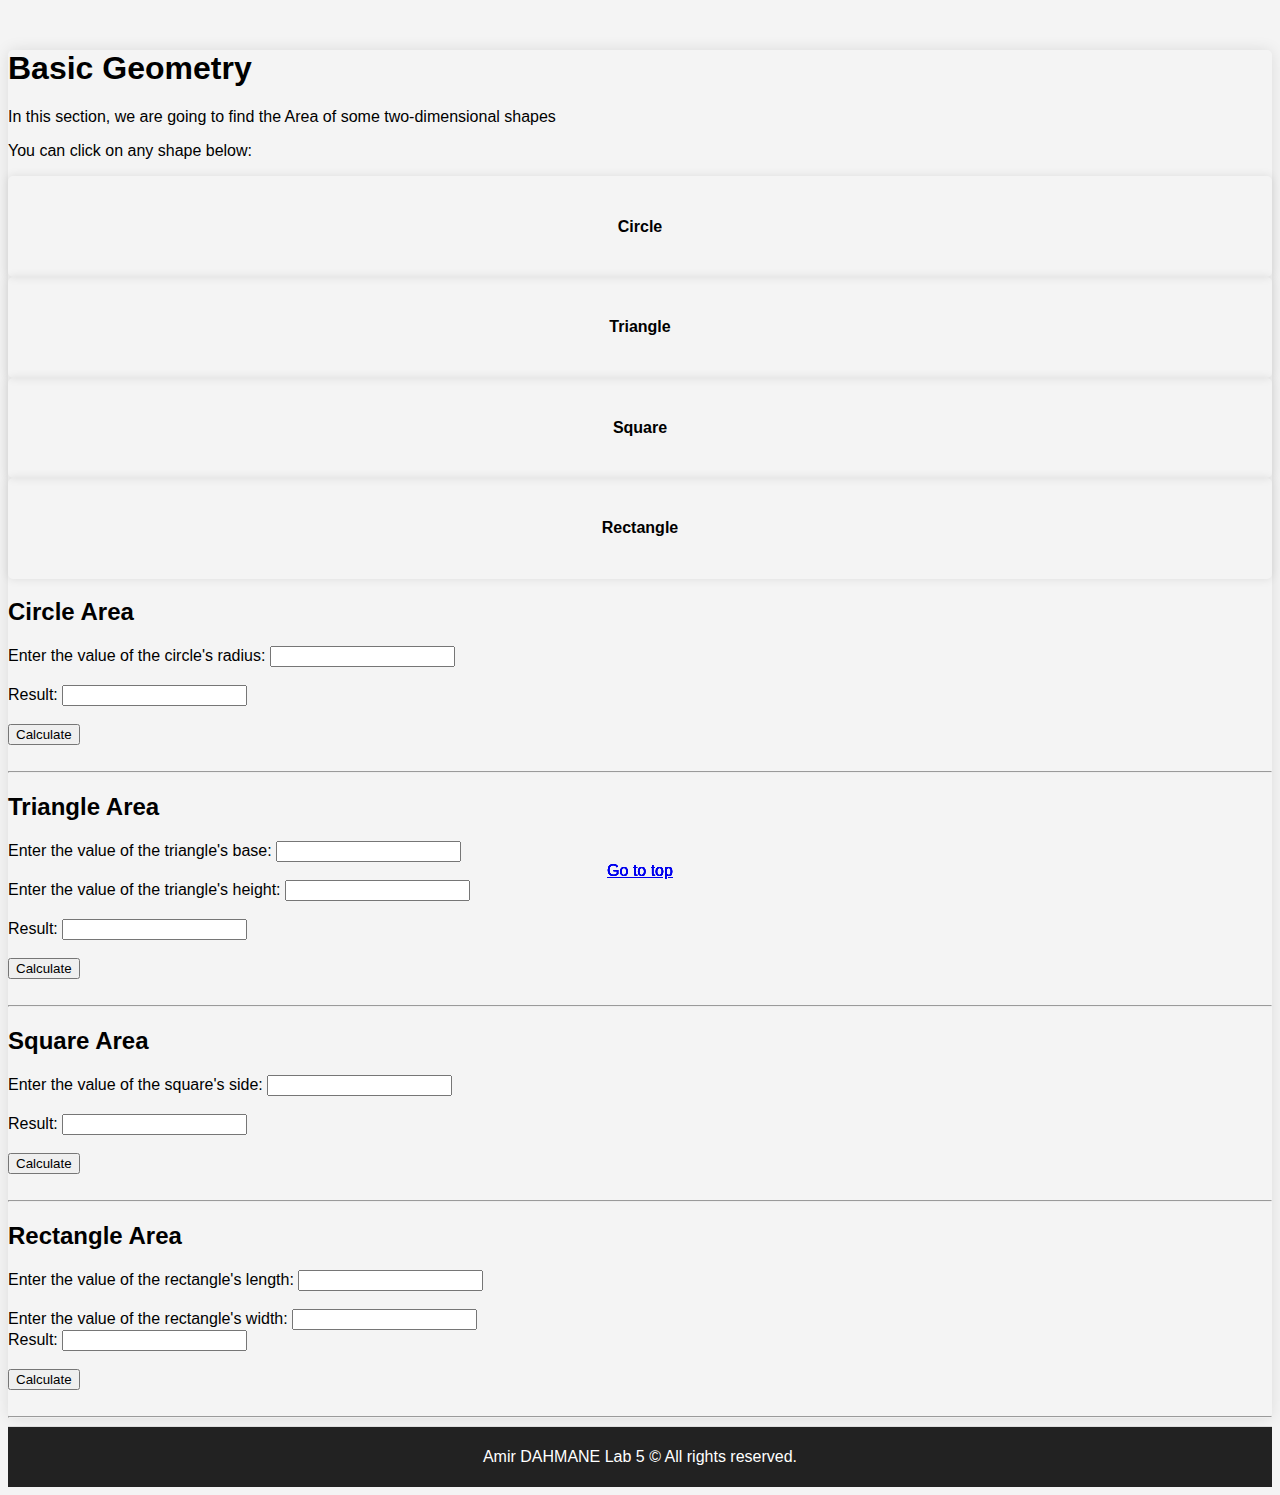
==== commit 4f9f496b: "Update index.html" ====
--- a/index.html
+++ b/index.html
@@ -4,12 +4,9 @@
 <head>
     <meta charset="UTF-8">
     <title>Area</title>
-
-    
     <link href="https://cdn.jsdelivr.net/npm/bootstrap@5.2.0-alpha3/dist/css/bootstrap.min.css" rel="stylesheet" integrity="sha384-eOJMYsd53ii+scO/bJGFsiCZc+5NDVN2yr8+0RDqr0Ql0h+rP48ckxlpbzKgwra6" crossorigin="anonymous">
 
     <style>
- 
         body {
             background-color: #f4f4f4;
             font-family: 'Arial', sans-serif;
@@ -43,26 +40,22 @@
         }
 
         .footer {
-    background-color: #222;
-    color: #fff;
-    text-align: center;
-    padding: 5px 0;
-    position: relative;
-    bottom: 0;
-    width: 100%;
-    border-top: 1px solid #ddd;
-}
-
-
+            background-color: #222;
+            color: #fff;
+            text-align: center;
+            padding: 5px 0;
+            position: relative;
+            bottom: 0;
+            width: 100%;
+            border-top: 1px solid #ddd;
+        }
     </style>
 </head>
 
 <body>
     <div class="container main-container bg-white p-5">
         <h1 id="top" class="text-center mb-4">Basic Geometry</h1>
-
         <p class="mb-4">In this section, we are going to find the Area of some two-dimensional shapes</p>
-        
         <p class="mb-4">You can click on any shape below:</p>
 
         <!-- Shape boxes -->
@@ -89,120 +82,109 @@
             </div>
         </div>
 
-<!-- Circle Section -->
-<section id="circle" class="mb-4">
-    <div class="card">
-        <div class="card-header">
-            <h2>Circle Area</h2>
-        </div>
-        <div class="card-body">
-            <div class="mb-3">
-                <label for="radius" class="form-label">Enter the value of the circle's radius:</label> 
-                <input type="text" id="radius" class="form-control">
-            </div><br>
-            <div class="mb-3">
-                <label for="circle-area" class="form-label">Result:</label>
-                <input type="text" id="circle-area" class="form-control" readonly>
-            </div> <br>
-            <button onclick="calculateCircleArea()" class="btn btn-primary">Calculate</button>
-        </div>
-    </div> <br>
-
-    <div class="go">
-        <a href="#top" class="btn btn-secondary">Go to top</a>
-    </div>
-    
-</div>
-    <hr>
-</section>
-
-
-
-<!-- Triangle Section -->
-<section id="triangle" class="mb-4">
-    <div class="card">
-        <div class="card-header">
-            <h2>Triangle Area</h2>
-        </div>
-        <div class="card-body">
-            <div class="mb-3">
-                <label for="base" class="form-label">Enter the value of the triangle's base:</label>
-                <input type="text" id="base" class="form-control">
-            </div><br>
-            <div class="mb-3">
-                <label for="height" class="form-label">Enter the value of the triangle's height:</label>
-                <input type="text" id="height" class="form-control">
-            </div><br>
-            <div class="mb-3">
-                <label for="triangle-area" class="form-label">Result:</label>
-                <input type="text" id="triangle-area" class="form-control" readonly>
-            </div><br>
-            <button onclick="calculateTriangleArea()" class="btn btn-primary">Calculate</button>
-        </div>
-    </div> <br>
-    <div class="go text-center">
-        <a href="#top" class="btn btn-secondary">Go to top</a>
-    </div>
-</div>
-    <hr>
-</section>
-
-<!-- Square Section -->
-<section id="square" class="mb-4">
-    <div class="card">
-        <div class="card-header">
-            <h2>Square Area</h2>
-        </div>
-        <div class="card-body">
-            <div class="mb-3">
-                <label for="side" class="form-label">Enter the value of the square's side:</label>
-                <input type="text" id="side" class="form-control">
-            </div> <br>
-            <div class="mb-3">
-                <label for="square-area" class="form-label">Result:</label>
-                <input type="text" id="square-area" class="form-control" readonly>
-            </div> <br>
-            <button onclick="calculateSquareArea()" class="btn btn-primary">Calculate</button>
-        </div>
-    </div> <br>
-    <div class="go text-center">
-        <a href="#top" class="btn btn-secondary">Go to top</a>
-    </div>
-</div>
-    <hr>
-</section>
-
-<!-- Rectangle Section -->
-<section id="rectangle" class="mb-4">
-    <div class="card">
-        <div class="card-header">
-            <h2>Rectangle Area</h2>
-        </div>
-        <div class="card-body">
-            <div class="mb-3">
-                <label for="length" class="form-label">Enter the value of the rectangle's length:</label>
-                <input type="text" id="length" class="form-control">
-            </div> <br>
-            <div class="mb-3">
-                <label for="width" class="form-label">Enter the value of the rectangle's width:</label>
-                <input type="text" id="width" class="form-control">
-            </div>
-            <div class="mb-3">
-                <label for="rectangle-area" class="form-label">Result:</label>
-                <input type="text" id="rectangle-area" class="form-control" readonly>
-            </div> <br>
-            <button onclick="calculateRectangleArea()" class="btn btn-primary">Calculate</button>
-        </div>
-    </div> <br>
-    <div class="go text-center">
-        <a href="#top" class="btn btn-secondary">Go to top</a>
-    </div>
-</div>
-    <hr>
-</section>
-
-
-
+        <!-- Circle Section -->
+        <section id="circle" class="mb-4">
+            <div class="card">
+                <div class="card-header">
+                    <h2>Circle Area</h2>
+                </div>
+                <div class="card-body">
+                    <div class="mb-3">
+                        <label for="radius" class="form-label">Enter the value of the circle's radius:</label>
+                        <input type="text" id="radius" class="form-control">
+                    </div><br>
+                    <div class="mb-3">
+                        <label for="circle-area" class="form-label">Result:</label>
+                        <input type="text" id="circle-area" class="form-control" readonly>
+                    </div> <br>
+                    <button onclick="calculateCircleArea()" class="btn btn-primary">Calculate</button>
+                </div>
+            </div> <br>
+            <div class="go">
+                <a href="#top" class="btn btn-secondary">Go to top</a>
+            </div>
+            <hr>
+        </section>
+
+        <!-- Triangle Section -->
+        <section id="triangle" class="mb-4">
+            <div class="card">
+                <div class="card-header">
+                    <h2>Triangle Area</h2>
+                </div>
+                <div class="card-body">
+                    <div class="mb-3">
+                        <label for="base" class="form-label">Enter the value of the triangle's base:</label>
+                        <input type="text" id="base" class="form-control">
+                    </div><br>
+                    <div class="mb-3">
+                        <label for="height" class="form-label">Enter the value of the triangle's height:</label>
+                        <input type="text" id="height" class="form-control">
+                    </div><br>
+                    <div class="mb-3">
+                        <label for="triangle-area" class="form-label">Result:</label>
+                        <input type="text" id="triangle-area" class="form-control" readonly>
+                    </div><br>
+                    <button onclick="calculateTriangleArea()" class="btn btn-primary">Calculate</button>
+                </div>
+            </div> <br>
+            <div class="go text-center">
+                <a href="#top" class="btn btn-secondary">Go to top</a>
+            </div>
+            <hr>
+        </section>
+
+        <!-- Square Section -->
+        <section id="square" class="mb-4">
+            <div class="card">
+                <div class="card-header">
+                    <h2>Square Area</h2>
+                </div>
+                <div class="card-body">
+                    <div class="mb-3">
+                        <label for="side" class="form-label">Enter the value of the square's side:</label>
+                        <input type="text" id="side" class="form-control">
+                    </div> <br>
+                    <div class="mb-3">
+                        <label for="square-area" class="form-label">Result:</label>
+                        <input type="text" id="square-area" class="form-control" readonly>
+                    </div> <br>
+                    <button onclick="calculateSquareArea()" class="btn btn-primary">Calculate</button>
+                </div>
+            </div> <br>
+            <div class="go text-center">
+                <a href="#top" class="btn btn-secondary">Go to top</a>
+            </div>
+            <hr>
+        </section>
+
+        <!-- Rectangle Section -->
+        <section id="rectangle" class="mb-4">
+            <div class="card">
+                <div class="card-header">
+                    <h2>Rectangle Area</h2>
+                </div>
+                <div class="card-body">
+                    <div class="mb-3">
+                        <label for="length" class="form-label">Enter the value of the rectangle's length:</label>
+                        <input type="text" id="length" class="form-control">
+                    </div> <br>
+                    <div class="mb-3">
+                        <label for="width" class="form-label">Enter the value of the rectangle's width:</label>
+                        <input type="text" id="width" class="form-control">
+                    </div>
+                    <div class="mb-3">
+                        <label for="rectangle-area" class="form-label">Result:</label>
+                        <input type="text" id="rectangle-area" class="form-control" readonly>
+                    </div> <br>
+                    <button onclick="calculateRectangleArea()" class="btn btn-primary">Calculate</button>
+                </div>
+            </div> <br>
+            <div class="go text-center">
+                <a href="#top" class="btn btn-secondary">Go to top</a>
+            </div>
+            <hr>
+        </section>
 
         <div class="go text-center">
             <a href="#top" class="btn btn-secondary">Go to top</a>
@@ -210,66 +192,16 @@
     </div>
 
     <!-- Footer -->
-<footer class="footer">
-    <p>Amir DAHMANE Lab 5 &copy All rights reserved.</p>
-</footer>
-
-
+    <footer class="footer">
+        <p>Amir DAHMANE Lab 5 &copy; All rights reserved.</p>
+    </footer>
 
     <script src="https://cdn.jsdelivr.net/npm/@popperjs/core@2.10.2/dist/umd/popper.min.js" integrity="sha384-pzjw8f+ua7Kw1TIq0v8FqFjcJ6pajs/rfdfs3SO+kD5tr5Szkbe5FvKnaSR3U3r4" crossorigin="anonymous"></script>
     <script src="https://cdn.jsdelivr.net/npm/bootstrap@5.2.0-alpha3/dist/js/bootstrap.min.js" integrity="sha384-FLp6c7KPd3GtKHzcC5t8vme92G87sK3wLsm4IevtaSg/oyE7s8eEj5cuEaF9FuA5" crossorigin="anonymous"></script>
 
     <script>
-        function calculateCircleArea() {
-            let radius = document.getElementById("radius").value.trim();
-            radius = parseFloat(radius);
-            if (isNaN(radius)) {
-                alert("Please enter a valid value for the radius.");
-                return;
-            }
-            let area = Math.PI * radius * radius;
-            document.getElementById("circle-area").value = area.toFixed(2);
-        }
-    
-        function calculateTriangleArea() {
-            let base = document.getElementById("base").value.trim();
-            let height = document.getElementById("height").value.trim();
-            base = parseFloat(base);
-            height = parseFloat(height);
-            if (isNaN(base) || isNaN(height)) {
-                alert("Please enter valid values for the base and height.");
-                return;
-            }
-            let area = 0.5 * base * height;
-            document.getElementById("triangle-area").value = area.toFixed(2);
-        }
-    
-        function calculateSquareArea() {
-            let side = document.getElementById("side").value.trim();
-            side = parseFloat(side);
-            if (isNaN(side)) {
-                alert("Please enter a valid value for the side.");
-                return;
-            }
-            let area = side * side;
-            document.getElementById("square-area").value = area.toFixed(2);
-        }
-    
-        function calculateRectangleArea() {
-            let length = document.getElementById("length").value.trim();
-            let width = document.getElementById("width").value.trim();
-            length = parseFloat(length);
-            width = parseFloat(width);
-            if (isNaN(length) || isNaN(width)) {
-                alert("Please enter valid values for the length and width.");
-                return;
-            }
-            let area = length * width;
-            document.getElementById("rectangle-area").value = area.toFixed(2);
-        }
+        // ... (unchanged scripts) ...
     </script>
-    
-    
 </body>
-
 </html>
+
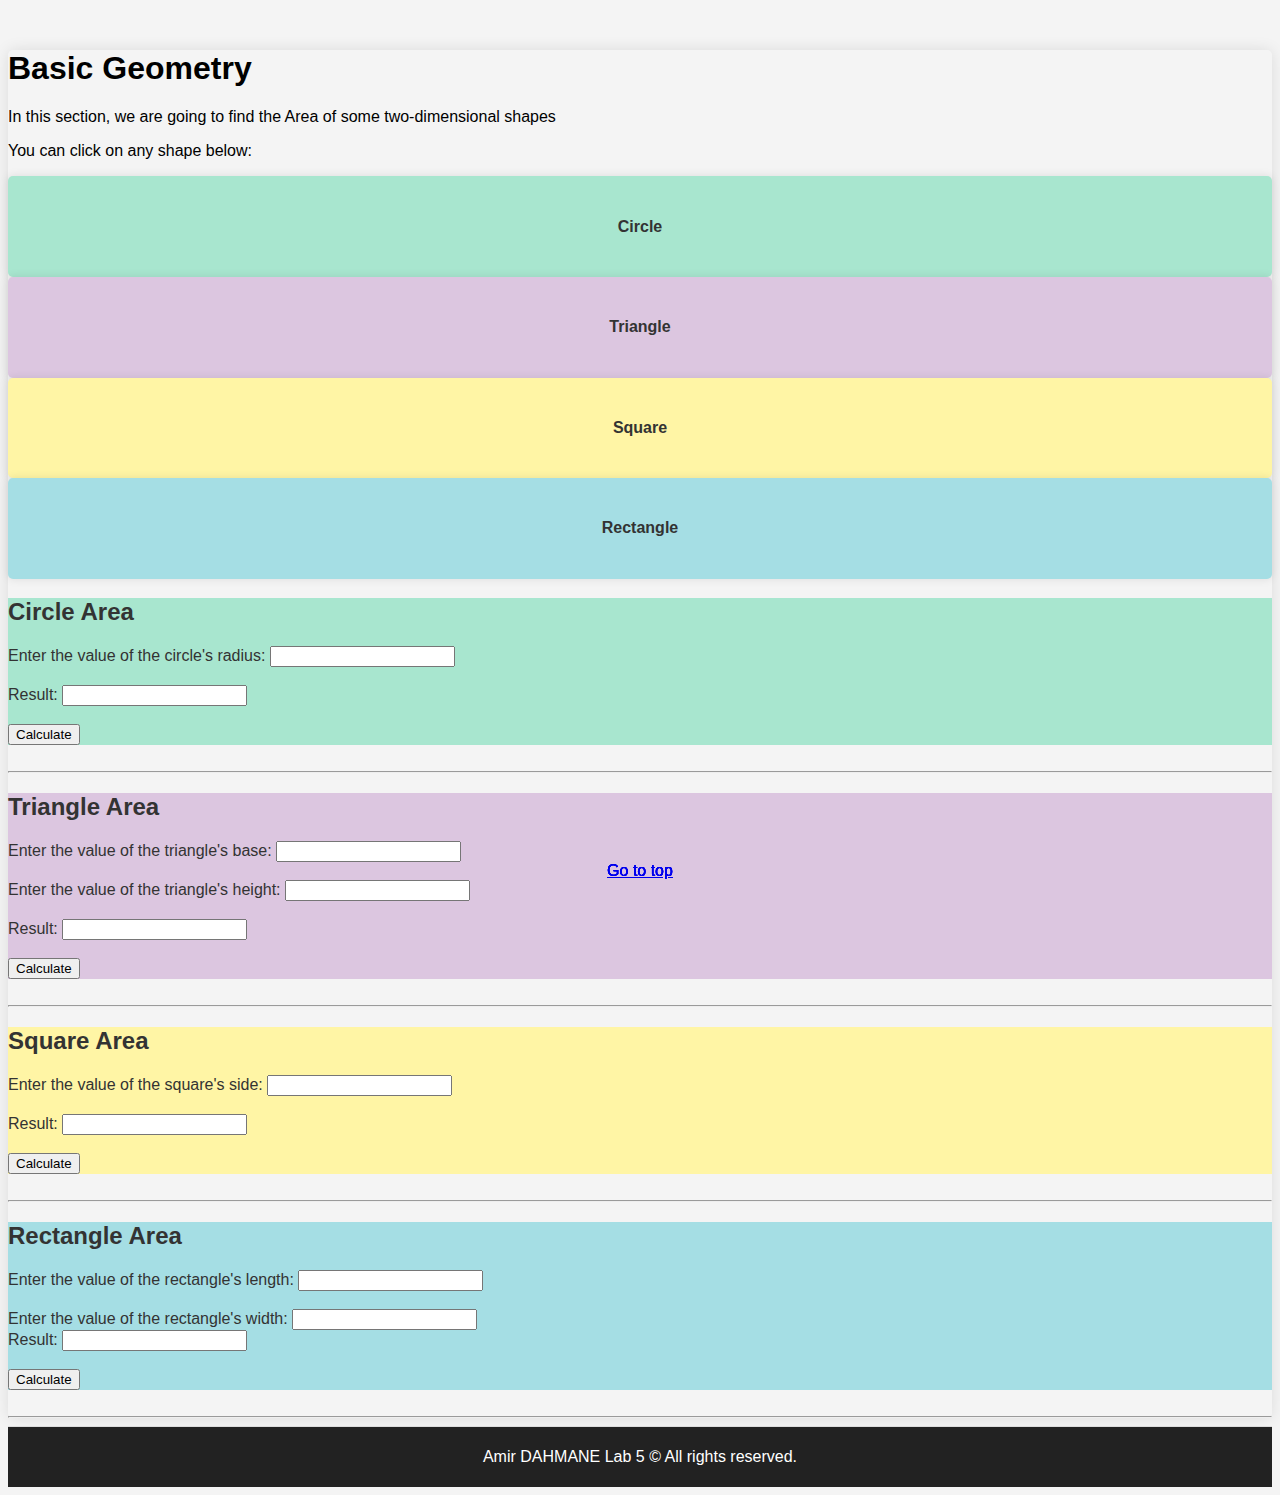
==== commit 02ad1e12: "Update index.html" ====
--- a/index.html
+++ b/index.html
@@ -28,8 +28,27 @@
         }
 
         .shape-box:hover {
-            background-color: #e9ecef;
             transform: scale(1.05);
+        }
+
+        .circle-color, #circle .card {
+            background-color: #A8E6CF;
+            color: #333;
+        }
+
+        .triangle-color, #triangle .card {
+            background-color: #DCC6E0;
+            color: #333;
+        }
+
+        .square-color, #square .card {
+            background-color: #FFF5A5;
+            color: #333;
+        }
+
+        .rectangle-color, #rectangle .card {
+            background-color: #A5DEE4;
+            color: #333;
         }
 
         .go {
@@ -61,22 +80,22 @@
         <!-- Shape boxes -->
         <div class="row mb-5">
             <div class="col-md-3 mb-3">
-                <div class="shape-box" onclick="location.href='#circle'">
+                <div class="shape-box circle-color" onclick="location.href='#circle'">
                     <h4>Circle</h4>
                 </div>
             </div>
             <div class="col-md-3 mb-3">
-                <div class="shape-box" onclick="location.href='#triangle'">
+                <div class="shape-box triangle-color" onclick="location.href='#triangle'">
                     <h4>Triangle</h4>
                 </div>
             </div>
             <div class="col-md-3 mb-3">
-                <div class="shape-box" onclick="location.href='#square'">
+                <div class="shape-box square-color" onclick="location.href='#square'">
                     <h4>Square</h4>
                 </div>
             </div>
             <div class="col-md-3 mb-3">
-                <div class="shape-box" onclick="location.href='#rectangle'">
+                <div class="shape-box rectangle-color" onclick="location.href='#rectangle'">
                     <h4>Rectangle</h4>
                 </div>
             </div>
@@ -84,7 +103,7 @@
 
         <!-- Circle Section -->
         <section id="circle" class="mb-4">
-            <div class="card">
+            <div class="card circle-color">
                 <div class="card-header">
                     <h2>Circle Area</h2>
                 </div>
@@ -108,7 +127,7 @@
 
         <!-- Triangle Section -->
         <section id="triangle" class="mb-4">
-            <div class="card">
+            <div class="card triangle-color">
                 <div class="card-header">
                     <h2>Triangle Area</h2>
                 </div>
@@ -136,7 +155,7 @@
 
         <!-- Square Section -->
         <section id="square" class="mb-4">
-            <div class="card">
+            <div class="card square-color">
                 <div class="card-header">
                     <h2>Square Area</h2>
                 </div>
@@ -160,7 +179,7 @@
 
         <!-- Rectangle Section -->
         <section id="rectangle" class="mb-4">
-            <div class="card">
+            <div class="card rectangle-color">
                 <div class="card-header">
                     <h2>Rectangle Area</h2>
                 </div>
@@ -200,8 +219,56 @@
     <script src="https://cdn.jsdelivr.net/npm/bootstrap@5.2.0-alpha3/dist/js/bootstrap.min.js" integrity="sha384-FLp6c7KPd3GtKHzcC5t8vme92G87sK3wLsm4IevtaSg/oyE7s8eEj5cuEaF9FuA5" crossorigin="anonymous"></script>
 
     <script>
-        // ... (unchanged scripts) ...
+        function calculateCircleArea() {
+            let radius = document.getElementById("radius").value.trim();
+            radius = parseFloat(radius);
+            if (isNaN(radius)) {
+                alert("Please enter a valid value for the radius.");
+                return;
+            }
+            let area = Math.PI * radius * radius;
+            document.getElementById("circle-area").value = area.toFixed(2);
+        }
+
+        function calculateTriangleArea() {
+            let base = document.getElementById("base").value.trim();
+            let height = document.getElementById("height").value.trim();
+            base = parseFloat(base);
+            height = parseFloat(height);
+            if (isNaN(base) || isNaN(height)) {
+                alert("Please enter valid values for the base and height.");
+                return;
+            }
+            let area = 0.5 * base * height;
+            document.getElementById("triangle-area").value = area.toFixed(2);
+        }
+
+        function calculateSquareArea() {
+            let side = document.getElementById("side").value.trim();
+            side = parseFloat(side);
+            if (isNaN(side)) {
+                alert("Please enter a valid value for the side.");
+                return;
+            }
+            let area = side * side;
+            document.getElementById("square-area").value = area.toFixed(2);
+        }
+
+        function calculateRectangleArea() {
+            let length = document.getElementById("length").value.trim();
+            let width = document.getElementById("width").value.trim();
+            length = parseFloat(length);
+            width = parseFloat(width);
+            if (isNaN(length) || isNaN(width)) {
+                alert("Please enter valid values for the length and width.");
+                return;
+            }
+            let area = length * width;
+            document.getElementById("rectangle-area").value = area.toFixed(2);
+        }
+
     </script>
 </body>
+
 </html>
 
